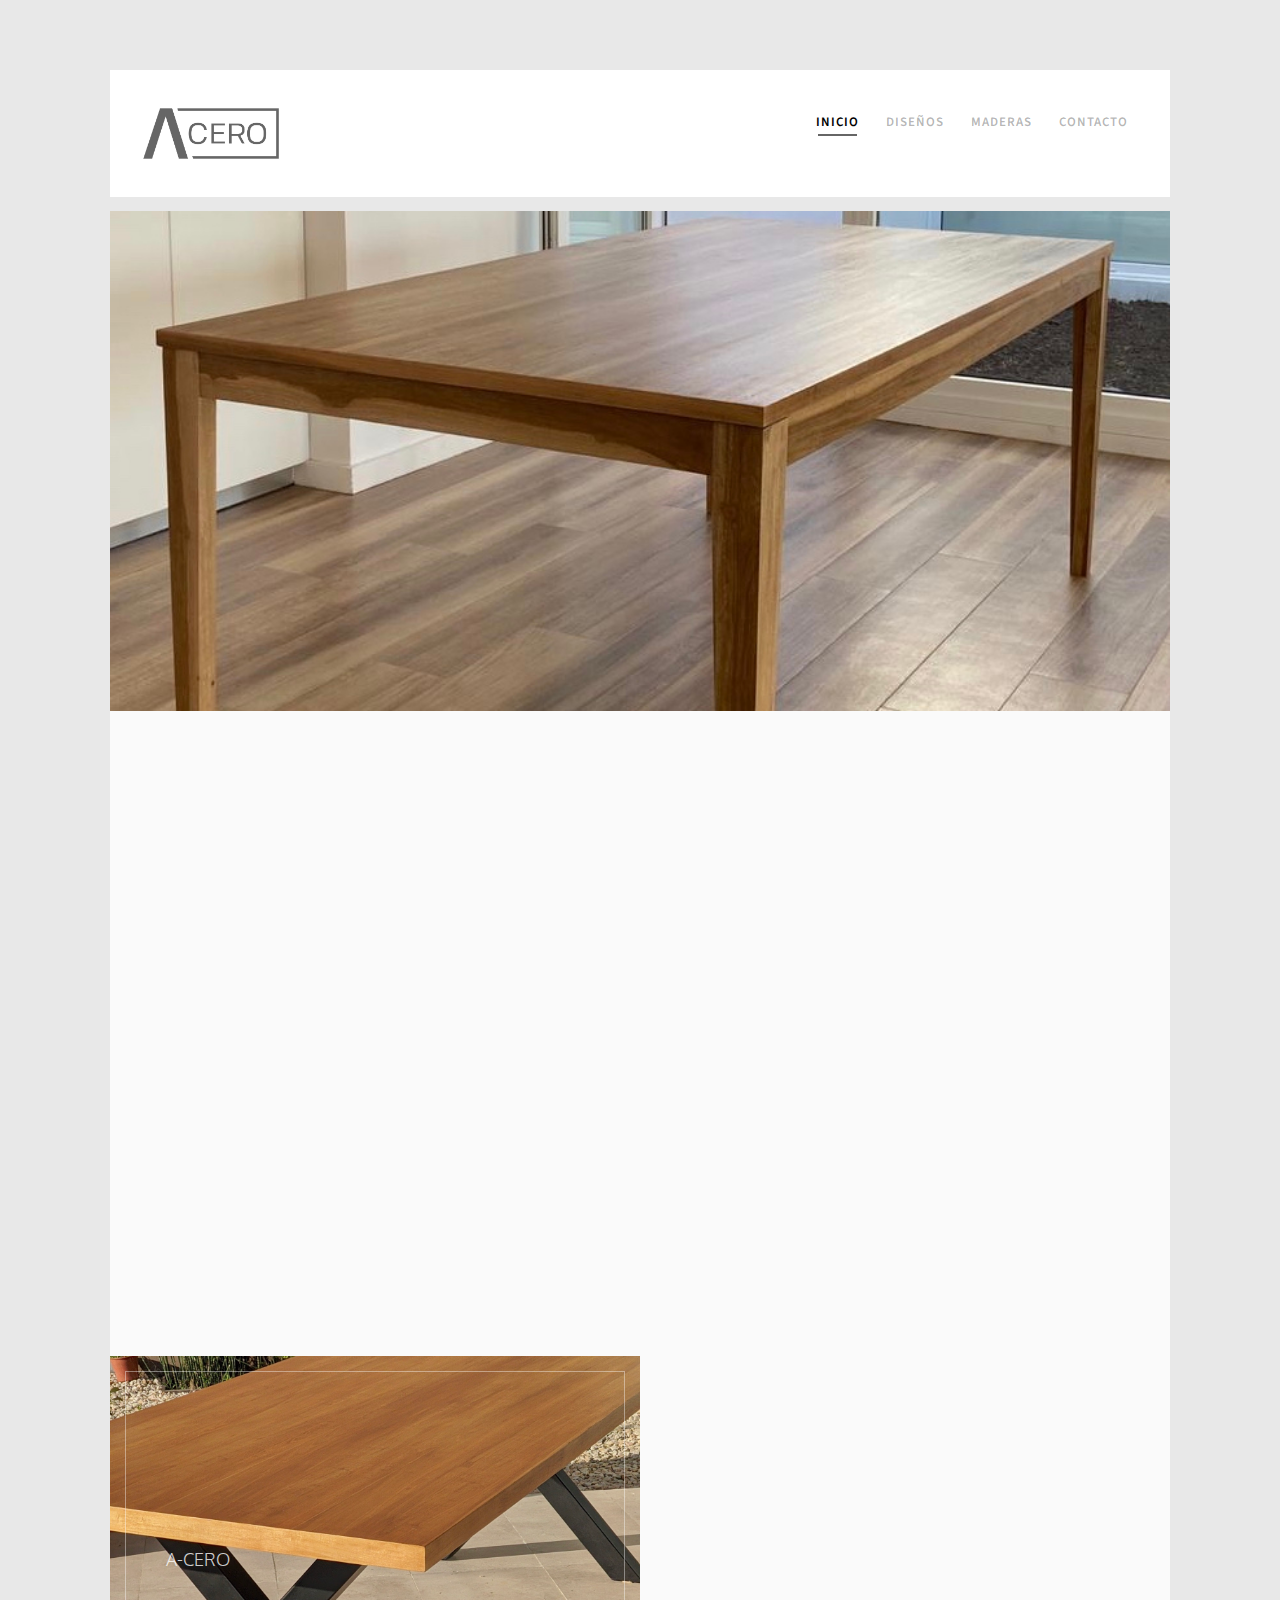
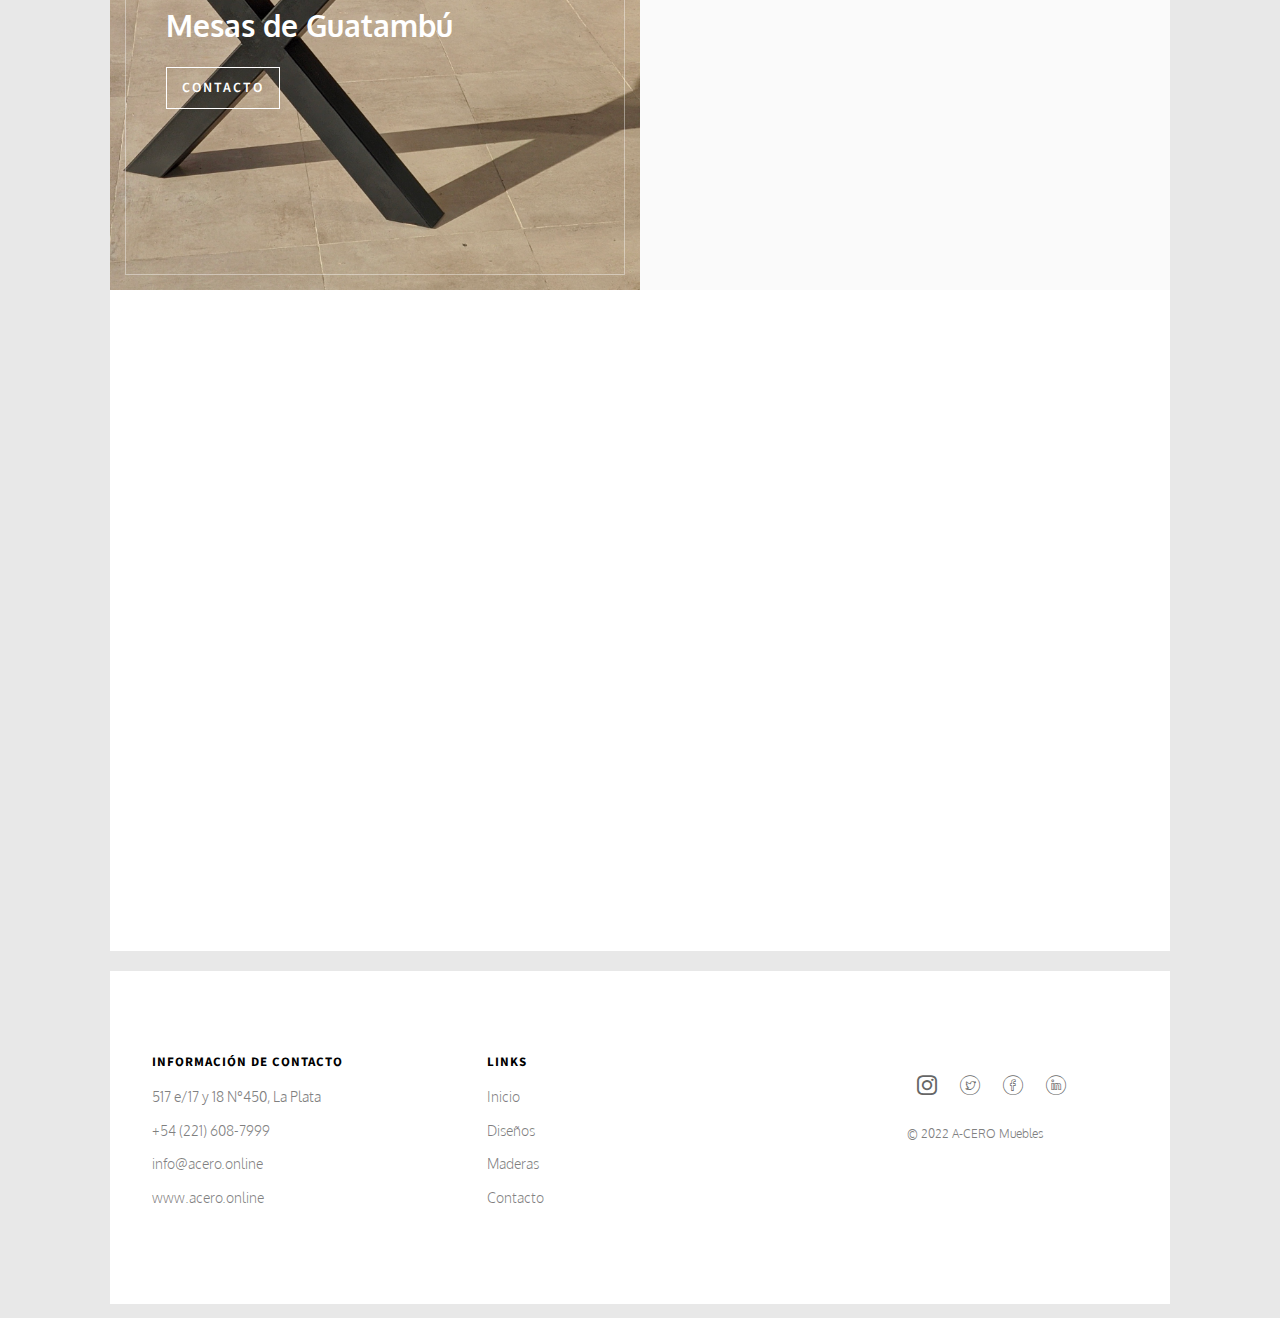
==== index.html @ 2c6165a2 "initial commit" ====
<!DOCTYPE HTML>
<html>
	<head>
	<meta charset="utf-8">
	<meta http-equiv="X-UA-Compatible" content="IE=edge">
	<title>A-CERO Muebles</title>
	<link rel="icon" href="images/favico.png">


	<link href="https://fonts.googleapis.com/css?family=Oxygen:300,400" rel="stylesheet">
	<link href="https://fonts.googleapis.com/css?family=Source+Sans+Pro:400,600,700" rel="stylesheet">
	
	<!-- Animate.css -->
	<link rel="stylesheet" href="css/animate.css">
	<!-- Icomoon Icon Fonts-->
	<link rel="stylesheet" href="css/icomoon.css">
	<!-- Bootstrap  -->
	<link rel="stylesheet" href="css/bootstrap.css">

	<!-- Magnific Popup -->
	<link rel="stylesheet" href="css/magnific-popup.css">

	<!-- Flexslider  -->
	<link rel="stylesheet" href="css/flexslider.css">

	<!-- Theme style  -->
	<link rel="stylesheet" href="css/style.css">

	<!-- Modernizr JS -->
	<script src="js/modernizr-2.6.2.min.js"></script>
	<!-- FOR IE9 below -->
	<!--[if lt IE 9]>
	<script src="js/respond.min.js"></script>
	<![endif]-->

	</head>
	<body>
		
	<div class="fh5co-loader"></div>
	
	<div id="page">
	<nav class="fh5co-nav" role="navigation">
		<div class="container-wrap">
			<div class="top-menu">
				<div class="row">
					<div class="col-xs-2">
						<div id="fh5co-logo"><img style="width: 100%;" src="./images/logo_gris.png" /></div>
					</div>
					<div class="col-xs-10 text-right menu-1">
						<ul>
							<li class="active"><a href="index.html">Inicio</a></li>
							<li><a href="about.html">Diseños</a></li>
							<li><a href="about.html">Maderas</a></li>
							<li><a href="contact.html">Contacto</a></li>
						</ul>
					</div>
				</div>
				
			</div>
		</div>
	</nav>
	<div class="container-wrap">
		<aside id="fh5co-hero">
			<div class="flexslider">
				<ul class="slides">
			   	<li style="background-image: url(images/mesa.jpeg);">
			   		<div class="overlay-gradient"></div>
			   		<div class="container-fluid">
			   			<div class="row">
				   			<div class="col-md-offset-3 col-md-6  col-md-pull-3 slider-text">
				   				<div class="slider-text-inner">
				   					<h1 style="margin-top: 200px;color: #fff; font-weight: bold;">Fabricamos muebles garantizando diseño y calidad.</h1>
										<p><a class="btn btn-primary btn-demo text-white-demo"  href="#"></i> Contacto</a> <a class="btn btn-primary btn-learn text-white">Ver más</a></p>
				   				</div>
				   			</div>
				   		</div>
			   		</div>
			   	</li>
			  	</ul>
		  	</div>
		</aside>

		<div id="fh5co-work" class="fh5co-light-grey">
			<div class="row animate-box">
				<div class="col-md-6 col-md-offset-3 text-center fh5co-heading">
					<h2>Nuestros trabajos</h2>
					<p>Disponemos de un amplio catalogo de diseños para equipar el hogar o espacio de trabajo.</p>
				</div>
			</div>
			<div class="row">
				<div class="col-md-4 text-center animate-box">
					<a href="work-single.html" class="work"  style="background-image: url(images/IMG_3539.jpeg);">
						<div class="desc">
							<h3>Racks</h3>
							<span>TV</span>
						</div>
					</a>
				</div>
				<div class="col-md-4 text-center animate-box">
					<a href="work-single.html" class="work" style="background-image: url(images/IMG_1117.jpeg);">
						<div class="desc">
							<h3>Escritorios</h3>
							<span>Para oficina</span>
						</div>
					</a>
				</div>
				<div class="col-md-4 text-center animate-box">
					<a href="work-single.html" class="work" style="background-image: url(images/IMG_2509.jpeg);">
						<div class="desc">
							<h3>Muebles</h3>
							<span>Tipo industrial</span>
						</div>
					</a>
				</div>
			</div>
		</div>

		<div id="fh5co-blog" class="blog-flex">
			<div class="featured-blog" style="background-image: url(images/IMG_3051.jpeg);">
				<div class="desc-t">
					<div class="desc-tc">
						<span class="featured-head">A-CERO</span>
						<h3><a href="#">Mesas de Guatambú</a></h3>
						<span><a href="#" class="read-button">Contacto</a></span>
					</div>
				</div>
			</div>
			<div class="blog-entry fh5co-light-grey">
				<div class="row animate-box">
					<div class="col-md-12">
						<h2>Tipos de madera</h2>
					</div>
				</div>
				<div class="row">
					<div class="col-md-12 animate-box">
						<a href="#" class="blog-post">
							<span class="img" style="background-image: url(images/melamina.jpeg);"></span>
							<div class="desc">
								<h3>Melamina</h3>
								<span class="cat">Contactanos para conocer los distintos colores y diseños que ofrecemos</span>
							</div>
						</a>
					</div>
					<div class="col-md-12 animate-box">
						<a href="#" class="blog-post">
							<span class="img" style="background-image: url(images/guatambu.jpeg);"></span>
							<div class="desc">
								<h3>Guatambú</h3>
								<span class="cat">Es una madera semidura, pesada, su color es blanco amarillo muy claro y parejo con vetas suaves.</span>
							</div>
						</a>
					</div>
					<div class="col-md-12 animate-box">
						<a href="#" class="blog-post">
							<span class="img" style="background-image: url(images/petiribi.jpeg);"></span>
							<div class="desc">
								<h3>Petiribí</h3>
								<span class="cat">El Peteribí o Loro Negro es una madera Semi Dura, de color verde grisáceo, oliváceo. De vetas parejas. </span>
							</div>
						</a>
					</div>
				</div>
			</div>
		</div>
		<div id="fh5co-contact">
			<div class="row animate-box fadeInUp animated-fast">
				<div class="col-md-6 col-md-offset-3 text-center fh5co-heading">
					<h2>Contactanos</h2>
					<p>Escribinos, estamos para responder cualquier inquietud.</p>
				</div>
			</div>
			<div class="row">
				<div class="col-md-3 col-md-push-1 animate-box fadeInUp animated-fast">
					<h3>Nuestra dirección</h3>
					<ul class="contact-info">
						<li><i class="icon-location4"></i>517 e/17 y 18 N°450, La Plata</li>
						<li><i class="icon-phone3"></i>+54 (221) 608-7999</li>
						<li><i class="icon-location3"></i><a href="#">info@acero.online</a></li>
						<li><i class="icon-globe2"></i><a href="#">www.acero.online</a></li>
					</ul>
				</div>
				<div class="col-md-7 col-md-push-1 animate-box fadeInUp animated-fast">
					<div class="row">
						<div class="col-md-6">
							<div class="form-group">
								<input type="text" class="form-control" placeholder="Nombre">
							</div>
						</div>
						<div class="col-md-6">
							<div class="form-group">
								<input type="text" class="form-control" placeholder="Correo electrónico">
							</div>
						</div>
						<div class="col-md-12">
							<div class="form-group">
								<textarea name="" class="form-control" id="" cols="30" rows="7" placeholder="Descripción"></textarea>
							</div>
						</div>
						<div class="col-md-12">
							<div class="form-group">
								<input type="submit" value="Enviar mensaje" class="btn btn-primary btn-modify">
							</div>
						</div>
					</div>
				</div>
			</div>
		</div>
	</div><!-- END container-wrap -->

	<div class="container-wrap">
		<footer id="fh5co-footer" role="contentinfo">
			<div class="row">
				<div class="col-md-3">
					<h4>Información de contacto</h4>
					<ul class="fh5co-footer-links">
						<li>517 e/17 y 18 N°450, La Plata</li>
						<li><a href="tel://1234567920">+54 (221) 608-7999</a></li>
						<li><a href="mailto:info@yoursite.com">info@acero.online</a></li>
						<li><a href="">www.acero.online</a></li>
					</ul>
				</div>
				<div class="col-md-3 col-md-push-1">
					<h4>Links</h4>
					<ul class="fh5co-footer-links">
						<li><a href="#">Inicio</a></li>
						<li><a href="#">Diseños</a></li>
						<li><a href="#">Maderas</a></li>
						<li><a href="#">Contacto</a></li>
					</ul>
				</div>
				<div class="col-md-offset-3 col-md-3 fh5co-widget">
					<p>
						<ul class="fh5co-social-icons">
							<li><a href="#"><i class="icon-instagram"></i></a></li>
							<li><a href="#"><i class="icon-twitter"></i></a></li>
							<li><a href="#"><i class="icon-facebook"></i></a></li>
							<li><a href="#"><i class="icon-linkedin"></i></a></li>
						</ul>
					</p>
					<p>
						<small class="block">&copy; 2022 A-CERO Muebles</small> 
					</p>

				</div>





			</div>

		</footer>
	</div><!-- END container-wrap -->
	</div>

	<div class="gototop js-top">
		<a href="#" class="js-gotop"><i class="icon-arrow-up2"></i></a>
	</div>
	
	<!-- jQuery -->
	<script src="js/jquery.min.js"></script>
	<!-- jQuery Easing -->
	<script src="js/jquery.easing.1.3.js"></script>
	<!-- Bootstrap -->
	<script src="js/bootstrap.min.js"></script>
	<!-- Waypoints -->
	<script src="js/jquery.waypoints.min.js"></script>
	<!-- Flexslider -->
	<script src="js/jquery.flexslider-min.js"></script>
	<!-- Magnific Popup -->
	<script src="js/jquery.magnific-popup.min.js"></script>
	<script src="js/magnific-popup-options.js"></script>
	<!-- Counters -->
	<script src="js/jquery.countTo.js"></script>
	<!-- Main -->
	<script src="js/main.js"></script>

	</body>
</html>
---- css/icomoon.css ----
@font-face {
  font-family: 'icomoon';
  src:  url('fonts/icomoon.eot?5j2n32');
  src:  url('fonts/icomoon.eot?5j2n32#iefix') format('embedded-opentype'),
    url('fonts/icomoon.ttf?5j2n32') format('truetype'),
    url('fonts/icomoon.woff?5j2n32') format('woff'),
    url('fonts/icomoon.svg?5j2n32#icomoon') format('svg');
  font-weight: normal;
  font-style: normal;
}

[class^="icon-"], [class*=" icon-"] {
  /* use !important to prevent issues with browser extensions that change fonts */
  font-family: 'icomoon' !important;
  speak: none;
  font-style: normal;
  font-weight: normal;
  font-variant: normal;
  text-transform: none;
  line-height: 1;

  /* Better Font Rendering =========== */
  -webkit-font-smoothing: antialiased;
  -moz-osx-font-smoothing: grayscale;
}

.icon-eye2:before {
  content: "\e064";
}
.icon-paper-clip:before {
  content: "\e065";
}
.icon-mail5:before {
  content: "\e066";
}
.icon-toggle:before {
  content: "\e067";
}
.icon-layout:before {
  content: "\e068";
}
.icon-link2:before {
  content: "\e069";
}
.icon-bell2:before {
  content: "\e06a";
}
.icon-lock3:before {
  content: "\e06b";
}
.icon-unlock:before {
  content: "\e06c";
}
.icon-ribbon2:before {
  content: "\e06d";
}
.icon-image2:before {
  content: "\e06e";
}
.icon-signal:before {
  content: "\e06f";
}
.icon-target3:before {
  content: "\e070";
}
.icon-clipboard3:before {
  content: "\e071";
}
.icon-clock3:before {
  content: "\e072";
}
.icon-watch:before {
  content: "\e073";
}
.icon-air-play:before {
  content: "\e074";
}
.icon-camera3:before {
  content: "\e075";
}
.icon-video2:before {
  content: "\e076";
}
.icon-disc:before {
  content: "\e077";
}
.icon-printer3:before {
  content: "\e078";
}
.icon-monitor:before {
  content: "\e079";
}
.icon-server:before {
  content: "\e07a";
}
.icon-cog2:before {
  content: "\e07b";
}
.icon-heart3:before {
  content: "\e07c";
}
.icon-paragraph:before {
  content: "\e07d";
}
.icon-align-justify:before {
  content: "\e07e";
}
.icon-align-left:before {
  content: "\e07f";
}
.icon-align-center:before {
  content: "\e080";
}
.icon-align-right:before {
  content: "\e081";
}
.icon-book2:before {
  content: "\e082";
}
.icon-layers2:before {
  content: "\e083";
}
.icon-stack2:before {
  content: "\e084";
}
.icon-stack-2:before {
  content: "\e085";
}
.icon-paper:before {
  content: "\e086";
}
.icon-paper-stack:before {
  content: "\e087";
}
.icon-search3:before {
  content: "\e088";
}
.icon-zoom-in2:before {
  content: "\e089";
}
.icon-zoom-out2:before {
  content: "\e08a";
}
.icon-reply2:before {
  content: "\e08b";
}
.icon-circle-plus:before {
  content: "\e08c";
}
.icon-circle-minus:before {
  content: "\e08d";
}
.icon-circle-check:before {
  content: "\e08e";
}
.icon-circle-cross:before {
  content: "\e08f";
}
.icon-square-plus:before {
  content: "\e090";
}
.icon-square-minus:before {
  content: "\e091";
}
.icon-square-check:before {
  content: "\e092";
}
.icon-square-cross:before {
  content: "\e093";
}
.icon-microphone:before {
  content: "\e094";
}
.icon-record:before {
  content: "\e095";
}
.icon-skip-back:before {
  content: "\e096";
}
.icon-rewind:before {
  content: "\e097";
}
.icon-play4:before {
  content: "\e098";
}
.icon-pause3:before {
  content: "\e099";
}
.icon-stop3:before {
  content: "\e09a";
}
.icon-fast-forward:before {
  content: "\e09b";
}
.icon-skip-forward:before {
  content: "\e09c";
}
.icon-shuffle2:before {
  content: "\e09d";
}
.icon-repeat:before {
  content: "\e09e";
}
.icon-folder2:before {
  content: "\e09f";
}
.icon-umbrella:before {
  content: "\e0a0";
}
.icon-moon:before {
  content: "\e0a1";
}
.icon-thermometer:before {
  content: "\e0a2";
}
.icon-drop:before {
  content: "\e0a3";
}
.icon-sun2:before {
  content: "\e0a4";
}
.icon-cloud3:before {
  content: "\e0a5";
}
.icon-cloud-upload2:before {
  content: "\e0a6";
}
.icon-cloud-download2:before {
  content: "\e0a7";
}
.icon-upload4:before {
  content: "\e0a8";
}
.icon-download4:before {
  content: "\e0a9";
}
.icon-location3:before {
  content: "\e0aa";
}
.icon-location-2:before {
  content: "\e0ab";
}
.icon-map3:before {
  content: "\e0ac";
}
.icon-battery:before {
  content: "\e0ad";
}
.icon-head:before {
  content: "\e0ae";
}
.icon-briefcase3:before {
  content: "\e0af";
}
.icon-speech-bubble:before {
  content: "\e0b0";
}
.icon-anchor2:before {
  content: "\e0b1";
}
.icon-globe2:before {
  content: "\e0b2";
}
.icon-box:before {
  content: "\e0b3";
}
.icon-reload:before {
  content: "\e0b4";
}
.icon-share3:before {
  content: "\e0b5";
}
.icon-marquee:before {
  content: "\e0b6";
}
.icon-marquee-plus:before {
  content: "\e0b7";
}
.icon-marquee-minus:before {
  content: "\e0b8";
}
.icon-tag:before {
  content: "\e0b9";
}
.icon-power2:before {
  content: "\e0ba";
}
.icon-command2:before {
  content: "\e0bb";
}
.icon-alt:before {
  content: "\e0bc";
}
.icon-esc:before {
  content: "\e0bd";
}
.icon-bar-graph:before {
  content: "\e0be";
}
.icon-bar-graph-2:before {
  content: "\e0bf";
}
.icon-pie-graph:before {
  content: "\e0c0";
}
.icon-star:before {
  content: "\e0c1";
}
.icon-arrow-left3:before {
  content: "\e0c2";
}
.icon-arrow-right3:before {
  content: "\e0c3";
}
.icon-arrow-up3:before {
  content: "\e0c4";
}
.icon-arrow-down3:before {
  content: "\e0c5";
}
.icon-volume:before {
  content: "\e0c6";
}
.icon-mute:before {
  content: "\e0c7";
}
.icon-content-right:before {
  content: "\e100";
}
.icon-content-left:before {
  content: "\e101";
}
.icon-grid2:before {
  content: "\e102";
}
.icon-grid-2:before {
  content: "\e103";
}
.icon-columns:before {
  content: "\e104";
}
.icon-loader:before {
  content: "\e105";
}
.icon-bag:before {
  content: "\e106";
}
.icon-ban:before {
  content: "\e107";
}
.icon-flag3:before {
  content: "\e108";
}
.icon-trash:before {
  content: "\e109";
}
.icon-expand2:before {
  content: "\e110";
}
.icon-contract:before {
  content: "\e111";
}
.icon-maximize:before {
  content: "\e112";
}
.icon-minimize:before {
  content: "\e113";
}
.icon-plus2:before {
  content: "\e114";
}
.icon-minus2:before {
  content: "\e115";
}
.icon-check:before {
  content: "\e116";
}
.icon-cross2:before {
  content: "\e117";
}
.icon-move:before {
  content: "\e118";
}
.icon-delete:before {
  content: "\e119";
}
.icon-menu5:before {
  content: "\e120";
}
.icon-archive:before {
  content: "\e121";
}
.icon-inbox:before {
  content: "\e122";
}
.icon-outbox:before {
  content: "\e123";
}
.icon-file:before {
  content: "\e124";
}
.icon-file-add:before {
  content: "\e125";
}
.icon-file-subtract:before {
  content: "\e126";
}
.icon-help:before {
  content: "\e127";
}
.icon-open:before {
  content: "\e128";
}
.icon-ellipsis:before {
  content: "\e129";
}
.icon-heart4:before {
  content: "\e900";
}
.icon-cloud4:before {
  content: "\e901";
}
.icon-star2:before {
  content: "\e902";
}
.icon-tv2:before {
  content: "\e903";
}
.icon-sound:before {
  content: "\e904";
}
.icon-video3:before {
  content: "\e905";
}
.icon-trash2:before {
  content: "\e906";
}
.icon-user2:before {
  content: "\e907";
}
.icon-key3:before {
  content: "\e908";
}
.icon-search4:before {
  content: "\e909";
}
.icon-settings:before {
  content: "\e90a";
}
.icon-camera4:before {
  content: "\e90b";
}
.icon-tag2:before {
  content: "\e90c";
}
.icon-lock4:before {
  content: "\e90d";
}
.icon-bulb:before {
  content: "\e90e";
}
.icon-pen2:before {
  content: "\e90f";
}
.icon-diamond:before {
  content: "\e910";
}
.icon-display2:before {
  content: "\e911";
}
.icon-location4:before {
  content: "\e912";
}
.icon-eye3:before {
  content: "\e913";
}
.icon-bubble3:before {
  content: "\e914";
}
.icon-stack3:before {
  content: "\e915";
}
.icon-cup:before {
  content: "\e916";
}
.icon-phone3:before {
  content: "\e917";
}
.icon-news:before {
  content: "\e918";
}
.icon-mail6:before {
  content: "\e919";
}
.icon-like:before {
  content: "\e91a";
}
.icon-photo:before {
  content: "\e91b";
}
.icon-note:before {
  content: "\e91c";
}
.icon-clock4:before {
  content: "\e91d";
}
.icon-paperplane:before {
  content: "\e91e";
}
.icon-params:before {
  content: "\e91f";
}
.icon-banknote:before {
  content: "\e920";
}
.icon-data:before {
  content: "\e921";
}
.icon-music2:before {
  content: "\e922";
}
.icon-megaphone2:before {
  content: "\e923";
}
.icon-study:before {
  content: "\e924";
}
.icon-lab2:before {
  content: "\e925";
}
.icon-food:before {
  content: "\e926";
}
.icon-t-shirt:before {
  content: "\e927";
}
.icon-fire2:before {
  content: "\e928";
}
.icon-clip:before {
  content: "\e929";
}
.icon-shop:before {
  content: "\e92a";
}
.icon-calendar3:before {
  content: "\e92b";
}
.icon-wallet2:before {
  content: "\e92c";
}
.icon-vynil:before {
  content: "\e92d";
}
.icon-truck2:before {
  content: "\e92e";
}
.icon-world:before {
  content: "\e92f";
}
.icon-mobile:before {
  content: "\e000";
}
.icon-laptop:before {
  content: "\e001";
}
.icon-desktop:before {
  content: "\e002";
}
.icon-tablet:before {
  content: "\e003";
}
.icon-phone:before {
  content: "\e004";
}
.icon-document:before {
  content: "\e005";
}
.icon-documents:before {
  content: "\e006";
}
.icon-search:before {
  content: "\e007";
}
.icon-clipboard:before {
  content: "\e008";
}
.icon-newspaper:before {
  content: "\e009";
}
.icon-notebook:before {
  content: "\e00a";
}
.icon-book-open:before {
  content: "\e00b";
}
.icon-browser:before {
  content: "\e00c";
}
.icon-calendar:before {
  content: "\e00d";
}
.icon-presentation:before {
  content: "\e00e";
}
.icon-picture:before {
  content: "\e00f";
}
.icon-pictures:before {
  content: "\e010";
}
.icon-video:before {
  content: "\e011";
}
.icon-camera:before {
  content: "\e012";
}
.icon-printer:before {
  content: "\e013";
}
.icon-toolbox:before {
  content: "\e014";
}
.icon-briefcase:before {
  content: "\e015";
}
.icon-wallet:before {
  content: "\e016";
}
.icon-gift:before {
  content: "\e017";
}
.icon-bargraph:before {
  content: "\e018";
}
.icon-grid:before {
  content: "\e019";
}
.icon-expand:before {
  content: "\e01a";
}
.icon-focus:before {
  content: "\e01b";
}
.icon-edit:before {
  content: "\e01c";
}
.icon-adjustments:before {
  content: "\e01d";
}
.icon-ribbon:before {
  content: "\e01e";
}
.icon-hourglass:before {
  content: "\e01f";
}
.icon-lock:before {
  content: "\e020";
}
.icon-megaphone:before {
  content: "\e021";
}
.icon-shield:before {
  content: "\e022";
}
.icon-trophy:before {
  content: "\e023";
}
.icon-flag:before {
  content: "\e024";
}
.icon-map:before {
  content: "\e025";
}
.icon-puzzle:before {
  content: "\e026";
}
.icon-basket:before {
  content: "\e027";
}
.icon-envelope:before {
  content: "\e028";
}
.icon-streetsign:before {
  content: "\e029";
}
.icon-telescope:before {
  content: "\e02a";
}
.icon-gears:before {
  content: "\e02b";
}
.icon-key:before {
  content: "\e02c";
}
.icon-paperclip:before {
  content: "\e02d";
}
.icon-attachment:before {
  content: "\e02e";
}
.icon-pricetags:before {
  content: "\e02f";
}
.icon-lightbulb:before {
  content: "\e030";
}
.icon-layers:before {
  content: "\e031";
}
.icon-pencil:before {
  content: "\e032";
}
.icon-tools:before {
  content: "\e033";
}
.icon-tools-2:before {
  content: "\e034";
}
.icon-scissors:before {
  content: "\e035";
}
.icon-paintbrush:before {
  content: "\e036";
}
.icon-magnifying-glass:before {
  content: "\e037";
}
.icon-circle-compass:before {
  content: "\e038";
}
.icon-linegraph:before {
  content: "\e039";
}
.icon-mic:before {
  content: "\e03a";
}
.icon-strategy:before {
  content: "\e03b";
}
.icon-beaker:before {
  content: "\e03c";
}
.icon-caution:before {
  content: "\e03d";
}
.icon-recycle:before {
  content: "\e03e";
}
.icon-anchor:before {
  content: "\e03f";
}
.icon-profile-male:before {
  content: "\e040";
}
.icon-profile-female:before {
  content: "\e041";
}
.icon-bike:before {
  content: "\e042";
}
.icon-wine:before {
  content: "\e043";
}
.icon-hotairballoon:before {
  content: "\e044";
}
.icon-globe:before {
  content: "\e045";
}
.icon-genius:before {
  content: "\e046";
}
.icon-map-pin:before {
  content: "\e047";
}
.icon-dial:before {
  content: "\e048";
}
.icon-chat:before {
  content: "\e049";
}
.icon-heart:before {
  content: "\e04a";
}
.icon-cloud:before {
  content: "\e04b";
}
.icon-upload:before {
  content: "\e04c";
}
.icon-download:before {
  content: "\e04d";
}
.icon-target:before {
  content: "\e04e";
}
.icon-hazardous:before {
  content: "\e04f";
}
.icon-piechart:before {
  content: "\e050";
}
.icon-speedometer:before {
  content: "\e051";
}
.icon-global:before {
  content: "\e052";
}
.icon-compass:before {
  content: "\e053";
}
.icon-lifesaver:before {
  content: "\e054";
}
.icon-clock:before {
  content: "\e055";
}
.icon-aperture:before {
  content: "\e056";
}
.icon-quote:before {
  content: "\e057";
}
.icon-scope:before {
  content: "\e058";
}
.icon-alarmclock:before {
  content: "\e059";
}
.icon-refresh:before {
  content: "\e05a";
}
.icon-happy:before {
  content: "\e05b";
}
.icon-sad:before {
  content: "\e05c";
}
.icon-facebook:before {
  content: "\e05d";
}
.icon-twitter:before {
  content: "\e05e";
}
.icon-googleplus:before {
  content: "\e05f";
}
.icon-rss:before {
  content: "\e060";
}
.icon-tumblr:before {
  content: "\e061";
}
.icon-linkedin:before {
  content: "\e062";
}
.icon-dribbble:before {
  content: "\e063";
}
.icon-home:before {
  content: "\e930";
}
.icon-home2:before {
  content: "\e931";
}
.icon-home3:before {
  content: "\e932";
}
.icon-office:before {
  content: "\e933";
}
.icon-newspaper2:before {
  content: "\e934";
}
.icon-pencil2:before {
  content: "\e935";
}
.icon-pencil22:before {
  content: "\e936";
}
.icon-quill:before {
  content: "\e937";
}
.icon-pen:before {
  content: "\e938";
}
.icon-blog:before {
  content: "\e939";
}
.icon-eyedropper:before {
  content: "\e93a";
}
.icon-droplet:before {
  content: "\e93b";
}
.icon-paint-format:before {
  content: "\e93c";
}
.icon-image:before {
  content: "\e93d";
}
.icon-images:before {
  content: "\e93e";
}
.icon-camera2:before {
  content: "\e93f";
}
.icon-headphones:before {
  content: "\e940";
}
.icon-music:before {
  content: "\e941";
}
.icon-play:before {
  content: "\e942";
}
.icon-film:before {
  content: "\e943";
}
.icon-video-camera:before {
  content: "\e944";
}
.icon-dice:before {
  content: "\e945";
}
.icon-pacman:before {
  content: "\e946";
}
.icon-spades:before {
  content: "\e947";
}
.icon-clubs:before {
  content: "\e948";
}
.icon-diamonds:before {
  content: "\e949";
}
.icon-bullhorn:before {
  content: "\e94a";
}
.icon-connection:before {
  content: "\e94b";
}
.icon-podcast:before {
  content: "\e94c";
}
.icon-feed:before {
  content: "\e94d";
}
.icon-mic2:before {
  content: "\e94e";
}
.icon-book:before {
  content: "\e94f";
}
.icon-books:before {
  content: "\e950";
}
.icon-library:before {
  content: "\e951";
}
.icon-file-text:before {
  content: "\e952";
}
.icon-profile:before {
  content: "\e953";
}
.icon-file-empty:before {
  content: "\e954";
}
.icon-files-empty:before {
  content: "\e955";
}
.icon-file-text2:before {
  content: "\e956";
}
.icon-file-picture:before {
  content: "\e957";
}
.icon-file-music:before {
  content: "\e958";
}
.icon-file-play:before {
  content: "\e959";
}
.icon-file-video:before {
  content: "\e95a";
}
.icon-file-zip:before {
  content: "\e95b";
}
.icon-copy:before {
  content: "\e95c";
}
.icon-paste:before {
  content: "\e95d";
}
.icon-stack:before {
  content: "\e95e";
}
.icon-folder:before {
  content: "\e95f";
}
.icon-folder-open:before {
  content: "\e960";
}
.icon-folder-plus:before {
  content: "\e961";
}
.icon-folder-minus:before {
  content: "\e962";
}
.icon-folder-download:before {
  content: "\e963";
}
.icon-folder-upload:before {
  content: "\e964";
}
.icon-price-tag:before {
  content: "\e965";
}
.icon-price-tags:before {
  content: "\e966";
}
.icon-barcode:before {
  content: "\e967";
}
.icon-qrcode:before {
  content: "\e968";
}
.icon-ticket:before {
  content: "\e969";
}
.icon-cart:before {
  content: "\e96a";
}
.icon-coin-dollar:before {
  content: "\e96b";
}
.icon-coin-euro:before {
  content: "\e96c";
}
.icon-coin-pound:before {
  content: "\e96d";
}
.icon-coin-yen:before {
  content: "\e96e";
}
.icon-credit-card:before {
  content: "\e96f";
}
.icon-calculator:before {
  content: "\e970";
}
.icon-lifebuoy:before {
  content: "\e971";
}
.icon-phone2:before {
  content: "\e972";
}
.icon-phone-hang-up:before {
  content: "\e973";
}
.icon-address-book:before {
  content: "\e974";
}
.icon-envelop:before {
  content: "\e975";
}
.icon-pushpin:before {
  content: "\e976";
}
.icon-location:before {
  content: "\e977";
}
.icon-location2:before {
  content: "\e978";
}
.icon-compass2:before {
  content: "\e979";
}
.icon-compass22:before {
  content: "\e97a";
}
.icon-map2:before {
  content: "\e97b";
}
.icon-map22:before {
  content: "\e97c";
}
.icon-history:before {
  content: "\e97d";
}
.icon-clock2:before {
  content: "\e97e";
}
.icon-clock22:before {
  content: "\e97f";
}
.icon-alarm:before {
  content: "\e980";
}
.icon-bell:before {
  content: "\e981";
}
.icon-stopwatch:before {
  content: "\e982";
}
.icon-calendar2:before {
  content: "\e983";
}
.icon-printer2:before {
  content: "\e984";
}
.icon-keyboard:before {
  content: "\e985";
}
.icon-display:before {
  content: "\e986";
}
.icon-laptop2:before {
  content: "\e987";
}
.icon-mobile2:before {
  content: "\e988";
}
.icon-mobile22:before {
  content: "\e989";
}
.icon-tablet2:before {
  content: "\e98a";
}
.icon-tv:before {
  content: "\e98b";
}
.icon-drawer:before {
  content: "\e98c";
}
.icon-drawer2:before {
  content: "\e98d";
}
.icon-box-add:before {
  content: "\e98e";
}
.icon-box-remove:before {
  content: "\e98f";
}
.icon-download3:before {
  content: "\e990";
}
.icon-upload2:before {
  content: "\e991";
}
.icon-floppy-disk:before {
  content: "\e992";
}
.icon-drive:before {
  content: "\e993";
}
.icon-database:before {
  content: "\e994";
}
.icon-undo:before {
  content: "\e995";
}
.icon-redo:before {
  content: "\e996";
}
.icon-undo2:before {
  content: "\e997";
}
.icon-redo2:before {
  content: "\e998";
}
.icon-forward:before {
  content: "\e999";
}
.icon-reply:before {
  content: "\e99a";
}
.icon-bubble:before {
  content: "\e99b";
}
.icon-bubbles:before {
  content: "\e99c";
}
.icon-bubbles2:before {
  content: "\e99d";
}
.icon-bubble2:before {
  content: "\e99e";
}
.icon-bubbles3:before {
  content: "\e99f";
}
.icon-bubbles4:before {
  content: "\e9a0";
}
.icon-user:before {
  content: "\e9a1";
}
.icon-users:before {
  content: "\e9a2";
}
.icon-user-plus:before {
  content: "\e9a3";
}
.icon-user-minus:before {
  content: "\e9a4";
}
.icon-user-check:before {
  content: "\e9a5";
}
.icon-user-tie:before {
  content: "\e9a6";
}
.icon-quotes-left:before {
  content: "\e9a7";
}
.icon-quotes-right:before {
  content: "\e9a8";
}
.icon-hour-glass:before {
  content: "\e9a9";
}
.icon-spinner:before {
  content: "\e9aa";
}
.icon-spinner2:before {
  content: "\e9ab";
}
.icon-spinner3:before {
  content: "\e9ac";
}
.icon-spinner4:before {
  content: "\e9ad";
}
.icon-spinner5:before {
  content: "\e9ae";
}
.icon-spinner6:before {
  content: "\e9af";
}
.icon-spinner7:before {
  content: "\e9b0";
}
.icon-spinner8:before {
  content: "\e9b1";
}
.icon-spinner9:before {
  content: "\e9b2";
}
.icon-spinner10:before {
  content: "\e9b3";
}
.icon-spinner11:before {
  content: "\e9b4";
}
.icon-binoculars:before {
  content: "\e9b5";
}
.icon-search2:before {
  content: "\e9b6";
}
.icon-zoom-in:before {
  content: "\e9b7";
}
.icon-zoom-out:before {
  content: "\e9b8";
}
.icon-enlarge:before {
  content: "\e9b9";
}
.icon-shrink:before {
  content: "\e9ba";
}
.icon-enlarge2:before {
  content: "\e9bb";
}
.icon-shrink2:before {
  content: "\e9bc";
}
.icon-key2:before {
  content: "\e9bd";
}
.icon-key22:before {
  content: "\e9be";
}
.icon-lock2:before {
  content: "\e9bf";
}
.icon-unlocked:before {
  content: "\e9c0";
}
.icon-wrench:before {
  content: "\e9c1";
}
.icon-equalizer:before {
  content: "\e9c2";
}
.icon-equalizer2:before {
  content: "\e9c3";
}
.icon-cog:before {
  content: "\e9c4";
}
.icon-cogs:before {
  content: "\e9c5";
}
.icon-hammer:before {
  content: "\e9c6";
}
.icon-magic-wand:before {
  content: "\e9c7";
}
.icon-aid-kit:before {
  content: "\e9c8";
}
.icon-bug:before {
  content: "\e9c9";
}
.icon-pie-chart:before {
  content: "\e9ca";
}
.icon-stats-dots:before {
  content: "\e9cb";
}
.icon-stats-bars:before {
  content: "\e9cc";
}
.icon-stats-bars2:before {
  content: "\e9cd";
}
.icon-trophy2:before {
  content: "\e9ce";
}
.icon-gift2:before {
  content: "\e9cf";
}
.icon-glass:before {
  content: "\e9d0";
}
.icon-glass2:before {
  content: "\e9d1";
}
.icon-mug:before {
  content: "\e9d2";
}
.icon-spoon-knife:before {
  content: "\e9d3";
}
.icon-leaf:before {
  content: "\e9d4";
}
.icon-rocket:before {
  content: "\e9d5";
}
.icon-meter:before {
  content: "\e9d6";
}
.icon-meter2:before {
  content: "\e9d7";
}
.icon-hammer2:before {
  content: "\e9d8";
}
.icon-fire:before {
  content: "\e9d9";
}
.icon-lab:before {
  content: "\e9da";
}
.icon-magnet:before {
  content: "\e9db";
}
.icon-bin:before {
  content: "\e9dc";
}
.icon-bin2:before {
  content: "\e9dd";
}
.icon-briefcase2:before {
  content: "\e9de";
}
.icon-airplane:before {
  content: "\e9df";
}
.icon-truck:before {
  content: "\e9e0";
}
.icon-road:before {
  content: "\e9e1";
}
.icon-accessibility:before {
  content: "\e9e2";
}
.icon-target2:before {
  content: "\e9e3";
}
.icon-shield2:before {
  content: "\e9e4";
}
.icon-power:before {
  content: "\e9e5";
}
.icon-switch:before {
  content: "\e9e6";
}
.icon-power-cord:before {
  content: "\e9e7";
}
.icon-clipboard2:before {
  content: "\e9e8";
}
.icon-list-numbered:before {
  content: "\e9e9";
}
.icon-list:before {
  content: "\e9ea";
}
.icon-list2:before {
  content: "\e9eb";
}
.icon-tree:before {
  content: "\e9ec";
}
.icon-menu:before {
  content: "\e9ed";
}
.icon-menu2:before {
  content: "\e9ee";
}
.icon-menu3:before {
  content: "\e9ef";
}
.icon-menu4:before {
  content: "\e9f0";
}
.icon-cloud2:before {
  content: "\e9f1";
}
.icon-cloud-download:before {
  content: "\e9f2";
}
.icon-cloud-upload:before {
  content: "\e9f3";
}
.icon-cloud-check:before {
  content: "\e9f4";
}
.icon-download2:before {
  content: "\e9f5";
}
.icon-upload22:before {
  content: "\e9f6";
}
.icon-download32:before {
  content: "\e9f7";
}
.icon-upload3:before {
  content: "\e9f8";
}
.icon-sphere:before {
  content: "\e9f9";
}
.icon-earth:before {
  content: "\e9fa";
}
.icon-link:before {
  content: "\e9fb";
}
.icon-flag2:before {
  content: "\e9fc";
}
.icon-attachment2:before {
  content: "\e9fd";
}
.icon-eye:before {
  content: "\e9fe";
}
.icon-eye-plus:before {
  content: "\e9ff";
}
.icon-eye-minus:before {
  content: "\ea00";
}
.icon-eye-blocked:before {
  content: "\ea01";
}
.icon-bookmark:before {
  content: "\ea02";
}
.icon-bookmarks:before {
  content: "\ea03";
}
.icon-sun:before {
  content: "\ea04";
}
.icon-contrast:before {
  content: "\ea05";
}
.icon-brightness-contrast:before {
  content: "\ea06";
}
.icon-star-empty:before {
  content: "\ea07";
}
.icon-star-half:before {
  content: "\ea08";
}
.icon-star-full:before {
  content: "\ea09";
}
.icon-heart2:before {
  content: "\ea0a";
}
.icon-heart-broken:before {
  content: "\ea0b";
}
.icon-man:before {
  content: "\ea0c";
}
.icon-woman:before {
  content: "\ea0d";
}
.icon-man-woman:before {
  content: "\ea0e";
}
.icon-happy3:before {
  content: "\ea0f";
}
.icon-happy2:before {
  content: "\ea10";
}
.icon-smile:before {
  content: "\ea11";
}
.icon-smile2:before {
  content: "\ea12";
}
.icon-tongue:before {
  content: "\ea13";
}
.icon-tongue2:before {
  content: "\ea14";
}
.icon-sad2:before {
  content: "\ea15";
}
.icon-sad22:before {
  content: "\ea16";
}
.icon-wink:before {
  content: "\ea17";
}
.icon-wink2:before {
  content: "\ea18";
}
.icon-grin:before {
  content: "\ea19";
}
.icon-grin2:before {
  content: "\ea1a";
}
.icon-cool:before {
  content: "\ea1b";
}
.icon-cool2:before {
  content: "\ea1c";
}
.icon-angry:before {
  content: "\ea1d";
}
.icon-angry2:before {
  content: "\ea1e";
}
.icon-evil:before {
  content: "\ea1f";
}
.icon-evil2:before {
  content: "\ea20";
}
.icon-shocked:before {
  content: "\ea21";
}
.icon-shocked2:before {
  content: "\ea22";
}
.icon-baffled:before {
  content: "\ea23";
}
.icon-baffled2:before {
  content: "\ea24";
}
.icon-confused:before {
  content: "\ea25";
}
.icon-confused2:before {
  content: "\ea26";
}
.icon-neutral:before {
  content: "\ea27";
}
.icon-neutral2:before {
  content: "\ea28";
}
.icon-hipster:before {
  content: "\ea29";
}
.icon-hipster2:before {
  content: "\ea2a";
}
.icon-wondering:before {
  content: "\ea2b";
}
.icon-wondering2:before {
  content: "\ea2c";
}
.icon-sleepy:before {
  content: "\ea2d";
}
.icon-sleepy2:before {
  content: "\ea2e";
}
.icon-frustrated:before {
  content: "\ea2f";
}
.icon-frustrated2:before {
  content: "\ea30";
}
.icon-crying:before {
  content: "\ea31";
}
.icon-crying2:before {
  content: "\ea32";
}
.icon-point-up:before {
  content: "\ea33";
}
.icon-point-right:before {
  content: "\ea34";
}
.icon-point-down:before {
  content: "\ea35";
}
.icon-point-left:before {
  content: "\ea36";
}
.icon-warning:before {
  content: "\ea37";
}
.icon-notification:before {
  content: "\ea38";
}
.icon-question:before {
  content: "\ea39";
}
.icon-plus:before {
  content: "\ea3a";
}
.icon-minus:before {
  content: "\ea3b";
}
.icon-info:before {
  content: "\ea3c";
}
.icon-cancel-circle:before {
  content: "\ea3d";
}
.icon-blocked:before {
  content: "\ea3e";
}
.icon-cross:before {
  content: "\ea3f";
}
.icon-checkmark:before {
  content: "\ea40";
}
.icon-checkmark2:before {
  content: "\ea41";
}
.icon-spell-check:before {
  content: "\ea42";
}
.icon-enter:before {
  content: "\ea43";
}
.icon-exit:before {
  content: "\ea44";
}
.icon-play2:before {
  content: "\ea45";
}
.icon-pause:before {
  content: "\ea46";
}
.icon-stop:before {
  content: "\ea47";
}
.icon-previous:before {
  content: "\ea48";
}
.icon-next:before {
  content: "\ea49";
}
.icon-backward:before {
  content: "\ea4a";
}
.icon-forward2:before {
  content: "\ea4b";
}
.icon-play3:before {
  content: "\ea4c";
}
.icon-pause2:before {
  content: "\ea4d";
}
.icon-stop2:before {
  content: "\ea4e";
}
.icon-backward2:before {
  content: "\ea4f";
}
.icon-forward3:before {
  content: "\ea50";
}
.icon-first:before {
  content: "\ea51";
}
.icon-last:before {
  content: "\ea52";
}
.icon-previous2:before {
  content: "\ea53";
}
.icon-next2:before {
  content: "\ea54";
}
.icon-eject:before {
  content: "\ea55";
}
.icon-volume-high:before {
  content: "\ea56";
}
.icon-volume-medium:before {
  content: "\ea57";
}
.icon-volume-low:before {
  content: "\ea58";
}
.icon-volume-mute:before {
  content: "\ea59";
}
.icon-volume-mute2:before {
  content: "\ea5a";
}
.icon-volume-increase:before {
  content: "\ea5b";
}
.icon-volume-decrease:before {
  content: "\ea5c";
}
.icon-loop:before {
  content: "\ea5d";
}
.icon-loop2:before {
  content: "\ea5e";
}
.icon-infinite:before {
  content: "\ea5f";
}
.icon-shuffle:before {
  content: "\ea60";
}
.icon-arrow-up-left:before {
  content: "\ea61";
}
.icon-arrow-up:before {
  content: "\ea62";
}
.icon-arrow-up-right:before {
  content: "\ea63";
}
.icon-arrow-right:before {
  content: "\ea64";
}
.icon-arrow-down-right:before {
  content: "\ea65";
}
.icon-arrow-down:before {
  content: "\ea66";
}
.icon-arrow-down-left:before {
  content: "\ea67";
}
.icon-arrow-left:before {
  content: "\ea68";
}
.icon-arrow-up-left2:before {
  content: "\ea69";
}
.icon-arrow-up2:before {
  content: "\ea6a";
}
.icon-arrow-up-right2:before {
  content: "\ea6b";
}
.icon-arrow-right2:before {
  content: "\ea6c";
}
.icon-arrow-down-right2:before {
  content: "\ea6d";
}
.icon-arrow-down2:before {
  content: "\ea6e";
}
.icon-arrow-down-left2:before {
  content: "\ea6f";
}
.icon-arrow-left2:before {
  content: "\ea70";
}
.icon-circle-up:before {
  content: "\ea71";
}
.icon-circle-right:before {
  content: "\ea72";
}
.icon-circle-down:before {
  content: "\ea73";
}
.icon-circle-left:before {
  content: "\ea74";
}
.icon-tab:before {
  content: "\ea75";
}
.icon-move-up:before {
  content: "\ea76";
}
.icon-move-down:before {
  content: "\ea77";
}
.icon-sort-alpha-asc:before {
  content: "\ea78";
}
.icon-sort-alpha-desc:before {
  content: "\ea79";
}
.icon-sort-numeric-asc:before {
  content: "\ea7a";
}
.icon-sort-numberic-desc:before {
  content: "\ea7b";
}
.icon-sort-amount-asc:before {
  content: "\ea7c";
}
.icon-sort-amount-desc:before {
  content: "\ea7d";
}
.icon-command:before {
  content: "\ea7e";
}
.icon-shift:before {
  content: "\ea7f";
}
.icon-ctrl:before {
  content: "\ea80";
}
.icon-opt:before {
  content: "\ea81";
}
.icon-checkbox-checked:before {
  content: "\ea82";
}
.icon-checkbox-unchecked:before {
  content: "\ea83";
}
.icon-radio-checked:before {
  content: "\ea84";
}
.icon-radio-checked2:before {
  content: "\ea85";
}
.icon-radio-unchecked:before {
  content: "\ea86";
}
.icon-crop:before {
  content: "\ea87";
}
.icon-make-group:before {
  content: "\ea88";
}
.icon-ungroup:before {
  content: "\ea89";
}
.icon-scissors2:before {
  content: "\ea8a";
}
.icon-filter:before {
  content: "\ea8b";
}
.icon-font:before {
  content: "\ea8c";
}
.icon-ligature:before {
  content: "\ea8d";
}
.icon-ligature2:before {
  content: "\ea8e";
}
.icon-text-height:before {
  content: "\ea8f";
}
.icon-text-width:before {
  content: "\ea90";
}
.icon-font-size:before {
  content: "\ea91";
}
.icon-bold:before {
  content: "\ea92";
}
.icon-underline:before {
  content: "\ea93";
}
.icon-italic:before {
  content: "\ea94";
}
.icon-strikethrough:before {
  content: "\ea95";
}
.icon-omega:before {
  content: "\ea96";
}
.icon-sigma:before {
  content: "\ea97";
}
.icon-page-break:before {
  content: "\ea98";
}
.icon-superscript:before {
  content: "\ea99";
}
.icon-subscript:before {
  content: "\ea9a";
}
.icon-superscript2:before {
  content: "\ea9b";
}
.icon-subscript2:before {
  content: "\ea9c";
}
.icon-text-color:before {
  content: "\ea9d";
}
.icon-pagebreak:before {
  content: "\ea9e";
}
.icon-clear-formatting:before {
  content: "\ea9f";
}
.icon-table:before {
  content: "\eaa0";
}
.icon-table2:before {
  content: "\eaa1";
}
.icon-insert-template:before {
  content: "\eaa2";
}
.icon-pilcrow:before {
  content: "\eaa3";
}
.icon-ltr:before {
  content: "\eaa4";
}
.icon-rtl:before {
  content: "\eaa5";
}
.icon-section:before {
  content: "\eaa6";
}
.icon-paragraph-left:before {
  content: "\eaa7";
}
.icon-paragraph-center:before {
  content: "\eaa8";
}
.icon-paragraph-right:before {
  content: "\eaa9";
}
.icon-paragraph-justify:before {
  content: "\eaaa";
}
.icon-indent-increase:before {
  content: "\eaab";
}
.icon-indent-decrease:before {
  content: "\eaac";
}
.icon-share:before {
  content: "\eaad";
}
.icon-new-tab:before {
  content: "\eaae";
}
.icon-embed:before {
  content: "\eaaf";
}
.icon-embed2:before {
  content: "\eab0";
}
.icon-terminal:before {
  content: "\eab1";
}
.icon-share2:before {
  content: "\eab2";
}
.icon-mail:before {
  content: "\eab3";
}
.icon-mail2:before {
  content: "\eab4";
}
.icon-mail3:before {
  content: "\eab5";
}
.icon-mail4:before {
  content: "\eab6";
}
.icon-amazon:before {
  content: "\eab7";
}
.icon-google:before {
  content: "\eab8";
}
.icon-google2:before {
  content: "\eab9";
}
.icon-google3:before {
  content: "\eaba";
}
.icon-google-plus:before {
  content: "\eabb";
}
.icon-google-plus2:before {
  content: "\eabc";
}
.icon-google-plus3:before {
  content: "\eabd";
}
.icon-hangouts:before {
  content: "\eabe";
}
.icon-google-drive:before {
  content: "\eabf";
}
.icon-facebook2:before {
  content: "\eac0";
}
.icon-facebook22:before {
  content: "\eac1";
}
.icon-instagram:before {
  content: "\eac2";
}
.icon-whatsapp:before {
  content: "\eac3";
}
.icon-spotify:before {
  content: "\eac4";
}
.icon-telegram:before {
  content: "\eac5";
}
.icon-twitter2:before {
  content: "\eac6";
}
.icon-vine:before {
  content: "\eac7";
}
.icon-vk:before {
  content: "\eac8";
}
.icon-renren:before {
  content: "\eac9";
}
.icon-sina-weibo:before {
  content: "\eaca";
}
.icon-rss2:before {
  content: "\eacb";
}
.icon-rss22:before {
  content: "\eacc";
}
.icon-youtube:before {
  content: "\eacd";
}
.icon-youtube2:before {
  content: "\eace";
}
.icon-twitch:before {
  content: "\eacf";
}
.icon-vimeo:before {
  content: "\ead0";
}
.icon-vimeo2:before {
  content: "\ead1";
}
.icon-lanyrd:before {
  content: "\ead2";
}
.icon-flickr:before {
  content: "\ead3";
}
.icon-flickr2:before {
  content: "\ead4";
}
.icon-flickr3:before {
  content: "\ead5";
}
.icon-flickr4:before {
  content: "\ead6";
}
.icon-dribbble2:before {
  content: "\ead7";
}
.icon-behance:before {
  content: "\ead8";
}
.icon-behance2:before {
  content: "\ead9";
}
.icon-deviantart:before {
  content: "\eada";
}
.icon-500px:before {
  content: "\eadb";
}
.icon-steam:before {
  content: "\eadc";
}
.icon-steam2:before {
  content: "\eadd";
}
.icon-dropbox:before {
  content: "\eade";
}
.icon-onedrive:before {
  content: "\eadf";
}
.icon-github:before {
  content: "\eae0";
}
.icon-npm:before {
  content: "\eae1";
}
.icon-basecamp:before {
  content: "\eae2";
}
.icon-trello:before {
  content: "\eae3";
}
.icon-wordpress:before {
  content: "\eae4";
}
.icon-joomla:before {
  content: "\eae5";
}
.icon-ello:before {
  content: "\eae6";
}
.icon-blogger:before {
  content: "\eae7";
}
.icon-blogger2:before {
  content: "\eae8";
}
.icon-tumblr2:before {
  content: "\eae9";
}
.icon-tumblr22:before {
  content: "\eaea";
}
.icon-yahoo:before {
  content: "\eaeb";
}
.icon-yahoo2:before {
  content: "\eaec";
}
.icon-tux:before {
  content: "\eaed";
}
.icon-appleinc:before {
  content: "\eaee";
}
.icon-finder:before {
  content: "\eaef";
}
.icon-android:before {
  content: "\eaf0";
}
.icon-windows:before {
  content: "\eaf1";
}
.icon-windows8:before {
  content: "\eaf2";
}
.icon-soundcloud:before {
  content: "\eaf3";
}
.icon-soundcloud2:before {
  content: "\eaf4";
}
.icon-skype:before {
  content: "\eaf5";
}
.icon-reddit:before {
  content: "\eaf6";
}
.icon-hackernews:before {
  content: "\eaf7";
}
.icon-wikipedia:before {
  content: "\eaf8";
}
.icon-linkedin2:before {
  content: "\eaf9";
}
.icon-linkedin22:before {
  content: "\eafa";
}
.icon-lastfm:before {
  content: "\eafb";
}
.icon-lastfm2:before {
  content: "\eafc";
}
.icon-delicious:before {
  content: "\eafd";
}
.icon-stumbleupon:before {
  content: "\eafe";
}
.icon-stumbleupon2:before {
  content: "\eaff";
}
.icon-stackoverflow:before {
  content: "\eb00";
}
.icon-pinterest:before {
  content: "\eb01";
}
.icon-pinterest2:before {
  content: "\eb02";
}
.icon-xing:before {
  content: "\eb03";
}
.icon-xing2:before {
  content: "\eb04";
}
.icon-flattr:before {
  content: "\eb05";
}
.icon-foursquare:before {
  content: "\eb06";
}
.icon-yelp:before {
  content: "\eb07";
}
.icon-paypal:before {
  content: "\eb08";
}
.icon-chrome:before {
  content: "\eb09";
}
.icon-firefox:before {
  content: "\eb0a";
}
.icon-IE:before {
  content: "\eb0b";
}
.icon-edge:before {
  content: "\eb0c";
}
.icon-safari:before {
  content: "\eb0d";
}
.icon-opera:before {
  content: "\eb0e";
}
.icon-file-pdf:before {
  content: "\eb0f";
}
.icon-file-openoffice:before {
  content: "\eb10";
}
.icon-file-word:before {
  content: "\eb11";
}
.icon-file-excel:before {
  content: "\eb12";
}
.icon-libreoffice:before {
  content: "\eb13";
}
.icon-html-five:before {
  content: "\eb14";
}
.icon-html-five2:before {
  content: "\eb15";
}
.icon-css3:before {
  content: "\eb16";
}
.icon-git:before {
  content: "\eb17";
}
.icon-codepen:before {
  content: "\eb18";
}
.icon-svg:before {
  content: "\eb19";
}
.icon-IcoMoon:before {
  content: "\eb1a";
}
---- css/style.css ----
@font-face {
  font-family: 'icomoon';
  src: url("../fonts/icomoon/icomoon.eot?srf3rx");
  src: url("../fonts/icomoon/icomoon.eot?srf3rx#iefix") format("embedded-opentype"), url("../fonts/icomoon/icomoon.ttf?srf3rx") format("truetype"), url("../fonts/icomoon/icomoon.woff?srf3rx") format("woff"), url("../fonts/icomoon/icomoon.svg?srf3rx#icomoon") format("svg");
  font-weight: normal;
  font-style: normal;
}
/* =======================================================
*
* 	Template Style 
*
* ======================================================= */
body {
  font-family: "Oxygen", sans-serif;
  font-weight: 300;
  font-size: 14px;
  line-height: 1.7;
  color: gray;
  background: #e8e8e8;
}

#page {
  position: relative;
  overflow-x: hidden;
  width: 100%;
  height: 100%;
  -webkit-transition: 0.5s;
  -o-transition: 0.5s;
  transition: 0.5s;
}
.offcanvas #page {
  overflow: hidden;
  position: absolute;
}
.offcanvas #page:after {
  -webkit-transition: 2s;
  -o-transition: 2s;
  transition: 2s;
  position: absolute;
  top: 0;
  right: 0;
  bottom: 0;
  left: 0;
  z-index: 101;
  background: rgba(0, 0, 0, 0.7);
  content: "";
}

a {
  color: #666666;
  -webkit-transition: 0.5s;
  -o-transition: 0.5s;
  transition: 0.5s;
}
a:hover, a:active, a:focus {
  color: #666666;
  outline: none;
  text-decoration: none;
}

p {
  margin-bottom: 20px;
}

h1, h2, h3, h4, h5, h6, figure {
  color: #000;
  font-family: "Source Sans Pro", sans-serif;
  font-weight: 400;
  margin: 0 0 20px 0;
}

::-webkit-selection {
  color: #fff;
  background: #666666;
}

::-moz-selection {
  color: #fff;
  background: #666666;
}

::selection {
  color: #fff;
  background: #666666;
}

.container-wrap {
  max-width: 1060px;
  margin: 0 auto;
  margin-bottom: 1em;
  background: #fff;
}
@media screen and (max-width: 768px) {
  .container-wrap {
    width: 100%;
  }
}

.fh5co-nav {
  margin: 5em 0 0 0;
}
@media screen and (max-width: 768px) {
  .fh5co-nav {
    margin: 0;
  }
}
.fh5co-nav .top-menu {
  padding: 34px 30px;
}
@media screen and (max-width: 768px) {
  .fh5co-nav .top-menu {
    padding: 28px 1em;
  }
}
.fh5co-nav #fh5co-logo {
  font-size: 24px;
  margin: 0;
  padding: 0;
  text-transform: uppercase;
  font-weight: 600;
  font-family: "Source Sans Pro", sans-serif;
}
.fh5co-nav #fh5co-logo a span {
  color: #666666;
}
.fh5co-nav a {
  padding: 5px 10px;
  color: #000;
}
@media screen and (max-width: 768px) {
  .fh5co-nav .menu-1 {
    display: none;
  }
}
.fh5co-nav ul {
  padding: 0;
  margin: 5px 0 0 0;
}
.fh5co-nav ul li {
  font-family: "Source Sans Pro", sans-serif;
  padding: 0;
  margin: 0;
  list-style: none;
  display: inline;
  text-transform: uppercase;
  letter-spacing: 1px;
  font-weight: 600;
}
.fh5co-nav ul li a {
  position: relative;
  font-size: 13px;
  padding: 30px 12px;
  color: rgba(0, 0, 0, 0.3);
  -webkit-transition: 0.5s;
  -o-transition: 0.5s;
  transition: 0.5s;
}
.fh5co-nav ul li a:after {
  position: absolute;
  bottom: 25px;
  left: 0;
  right: 0;
  content: '';
  width: 58%;
  height: 2px;
  background: #666666;
  margin: 0 auto;
  opacity: 0;
  -webkit-transition: -webkit-transform 0.3s, opacity 0.3s;
  transition: transform 0.3s, opacity 0.3s;
  -webkit-transform: translate3d(0, -10px, 0);
  transform: translate3d(0, -10px, 0);
}
.fh5co-nav ul li a:hover {
  color: #000;
}
.fh5co-nav ul li a:hover:after {
  opacity: 1;
  -webkit-transform: translate3d(0, 0, 0);
  transform: translate3d(0, 0, 0);
}
.fh5co-nav ul li.has-dropdown {
  position: relative;
}
.fh5co-nav ul li.has-dropdown .dropdown {
  width: 140px;
  -webkit-box-shadow: 0px 14px 33px -9px rgba(0, 0, 0, 0.75);
  -moz-box-shadow: 0px 14px 33px -9px rgba(0, 0, 0, 0.75);
  box-shadow: 0px 14px 33px -9px rgba(0, 0, 0, 0.75);
  z-index: 1002;
  visibility: hidden;
  opacity: 0;
  position: absolute;
  top: 40px;
  left: 0;
  text-align: left;
  background: #000;
  padding: 20px;
  -webkit-border-radius: 4px;
  -moz-border-radius: 4px;
  -ms-border-radius: 4px;
  border-radius: 4px;
  -webkit-transition: 0s;
  -o-transition: 0s;
  transition: 0s;
}
.fh5co-nav ul li.has-dropdown .dropdown:before {
  bottom: 100%;
  left: 40px;
  border: solid transparent;
  content: " ";
  height: 0;
  width: 0;
  position: absolute;
  pointer-events: none;
  border-bottom-color: #000;
  border-width: 8px;
  margin-left: -8px;
}
.fh5co-nav ul li.has-dropdown .dropdown li {
  display: block;
  margin-bottom: 7px;
}
.fh5co-nav ul li.has-dropdown .dropdown li:last-child {
  margin-bottom: 0;
}
.fh5co-nav ul li.has-dropdown .dropdown li a {
  padding: 2px 0;
  display: block;
  color: #999999;
  line-height: 1.2;
  text-transform: none;
  font-size: 13px;
  letter-spacing: 0;
}
.fh5co-nav ul li.has-dropdown .dropdown li a:hover {
  color: #fff;
}
.fh5co-nav ul li.has-dropdown:hover a, .fh5co-nav ul li.has-dropdown:focus a {
  color: #000;
}
.fh5co-nav ul li.btn-cta a {
  padding: 30px 0px !important;
  color: #fff;
}
.fh5co-nav ul li.btn-cta a span {
  background: #666666;
  padding: 4px 10px;
  display: -moz-inline-stack;
  display: inline-block;
  zoom: 1;
  *display: inline;
  -webkit-transition: 0.3s;
  -o-transition: 0.3s;
  transition: 0.3s;
  -webkit-border-radius: 100px;
  -moz-border-radius: 100px;
  -ms-border-radius: 100px;
  border-radius: 100px;
}
.fh5co-nav ul li.btn-cta a:hover span {
  -webkit-box-shadow: 0px 14px 20px -9px rgba(0, 0, 0, 0.75);
  -moz-box-shadow: 0px 14px 20px -9px rgba(0, 0, 0, 0.75);
  box-shadow: 0px 14px 20px -9px rgba(0, 0, 0, 0.75);
}
.fh5co-nav ul li.active > a {
  color: #000 !important;
  position: relative;
}
.fh5co-nav ul li.active > a:after {
  opacity: 1;
  -webkit-transform: translate3d(0, 0, 0);
  transform: translate3d(0, 0, 0);
}

#fh5co-counter,
.fh5co-bg {
  background-size: cover;
  background-position: top center;
  background-repeat: no-repeat;
  position: relative;
}

.fh5co-video {
  overflow: hidden;
}
@media screen and (max-width: 992px) {
  .fh5co-video {
    height: 450px;
  }
}
.fh5co-video a {
  z-index: 1001;
  position: absolute;
  top: 50%;
  left: 50%;
  margin-top: -45px;
  margin-left: -45px;
  width: 90px;
  height: 90px;
  display: table;
  text-align: center;
  background: #fff;
  -webkit-box-shadow: 0px 14px 30px -15px rgba(0, 0, 0, 0.75);
  -moz-box-shadow: 0px 14px 30px -15px rgba(0, 0, 0, 0.75);
  -ms-box-shadow: 0px 14px 30px -15px rgba(0, 0, 0, 0.75);
  -o-box-shadow: 0px 14px 30px -15px rgba(0, 0, 0, 0.75);
  box-shadow: 0px 14px 30px -15px rgba(0, 0, 0, 0.75);
  -webkit-border-radius: 50%;
  -moz-border-radius: 50%;
  -ms-border-radius: 50%;
  border-radius: 50%;
}
.fh5co-video a i {
  text-align: center;
  display: table-cell;
  vertical-align: middle;
  font-size: 40px;
}
.fh5co-video .overlay {
  position: absolute;
  top: 0;
  left: 0;
  right: 0;
  bottom: 0;
  background: rgba(0, 0, 0, 0.3);
  -webkit-transition: 0.5s;
  -o-transition: 0.5s;
  transition: 0.5s;
}
.fh5co-video:hover .overlay {
  background: rgba(0, 0, 0, 0.7);
}
.fh5co-video:hover a {
  -webkit-transform: scale(1.1);
  -moz-transform: scale(1.1);
  -ms-transform: scale(1.1);
  -o-transform: scale(1.1);
  transform: scale(1.1);
}

#fh5co-hero {
  min-height: 500px;
  background: #fff url(../images/loader.gif) no-repeat center center;
  width: 100%;
  float: left;
}
#fh5co-hero .btn {
  font-size: 24px;
}
#fh5co-hero .btn.btn-primary {
  padding: 14px 30px !important;
}
#fh5co-hero .flexslider {
  border: none;
  z-index: 1;
  margin-bottom: 0;
}
#fh5co-hero .flexslider .slides {
  position: relative;
  overflow: hidden;
}
#fh5co-hero .flexslider .slides li {
  background-repeat: no-repeat;
  background-size: cover;
  background-position: bottom center;
  min-height: 500px;
  position: relative;
}
#fh5co-hero .flexslider .flex-control-nav {
  bottom: 80px;
  z-index: 1000;
  right: 20px;
  float: right;
  width: auto;
}
#fh5co-hero .flexslider .flex-control-nav li {
  display: block;
  margin-bottom: 10px;
}
#fh5co-hero .flexslider .flex-control-nav li a {
  background: rgba(255, 255, 255, 0.8);
  box-shadow: none;
  width: 12px;
  height: 12px;
  cursor: pointer;
}
#fh5co-hero .flexslider .flex-control-nav li a.flex-active {
  cursor: pointer;
  background: transparent;
  border: 2px solid #666666;
}
#fh5co-hero .flexslider .flex-direction-nav {
  display: none;
}
#fh5co-hero .flexslider .slider-text {
  display: table;
  opacity: 0;
  min-height: 500px;
  z-index: 9;
}
#fh5co-hero .flexslider .slider-text > .slider-text-inner {
  display: table-cell;
  vertical-align: middle;
  min-height: 700px;
  padding: 2em;
}
@media screen and (max-width: 768px) {
  #fh5co-hero .flexslider .slider-text > .slider-text-inner {
    text-align: center;
  }
}
#fh5co-hero .flexslider .slider-text > .slider-text-inner h1, #fh5co-hero .flexslider .slider-text > .slider-text-inner h2 {
  margin: 0;
  padding: 0;
  color: black;
  font-family: "Oxygen", sans-serif;
}
#fh5co-hero .flexslider .slider-text > .slider-text-inner h1 {
  margin-bottom: 20px;
  font-size: 30px;
  line-height: 1.3;
  font-weight: 300;
}
@media screen and (max-width: 768px) {
  #fh5co-hero .flexslider .slider-text > .slider-text-inner h1 {
    font-size: 28px;
  }
}
#fh5co-hero .flexslider .slider-text > .slider-text-inner h2 {
  font-size: 18px;
  line-height: 1.5;
  margin-bottom: 30px;
}
#fh5co-hero .flexslider .slider-text > .slider-text-inner h2 a {
  color: #000000;
  border-bottom: 1px solid #000000;
}
#fh5co-hero .flexslider .slider-text > .slider-text-inner .heading-section {
  font-size: 50px;
}
@media screen and (max-width: 768px) {
  #fh5co-hero .flexslider .slider-text > .slider-text-inner .heading-section {
    font-size: 30px;
  }
}
#fh5co-hero .flexslider .slider-text > .slider-text-inner s
.fh5co-lead {
  font-size: 20px;
  color: #fff;
}
#fh5co-hero .flexslider .slider-text > .slider-text-inner s
.fh5co-lead .icon-heart {
  color: #d9534f;
}
#fh5co-hero .flexslider .slider-text > .slider-text-inner .btn {
  font-size: 12px;
  text-transform: uppercase;
  letter-spacing: 2px;
  color: #000;
  padding: 20px 30px !important;
  border: none;
}
#fh5co-hero .flexslider .slider-text > .slider-text-inner .btn.btn-learn {
  background: #fff;
}
@media screen and (max-width: 768px) {
  #fh5co-hero .flexslider .slider-text > .slider-text-inner .btn {
    width: 100%;
  }
}

.fh5co-light-grey {
  background: #fafafa;
}

#fh5co-about,
#fh5co-services,
#fh5co-contact,
#fh5co-work,
#fh5co-blog,
#fh5co-counter,
#fh5co-footer {
  padding: 6em 3em;
  clear: both;
}
@media screen and (max-width: 768px) {
  #fh5co-about,
  #fh5co-services,
  #fh5co-contact,
  #fh5co-work,
  #fh5co-blog,
  #fh5co-counter,
  #fh5co-footer {
    padding: 3em 1em;
  }
}

.services {
  position: relative;
  -webkit-transition: 0.3s;
  -o-transition: 0.3s;
  transition: 0.3s;
}
.services h3 {
  font-size: 13px;
  font-family: "Source Sans Pro", sans-serif;
  text-transform: uppercase;
  letter-spacing: 1px;
  font-weight: 700;
}
.services h3 a {
  color: #000;
}
.services .icon {
  display: table;
  text-align: center;
  margin: 0 auto;
  margin-bottom: 30px;
  -webkit-border-radius: 50%;
  -moz-border-radius: 50%;
  -ms-border-radius: 50%;
  border-radius: 50%;
  -webkit-transition: 0.3s;
  -o-transition: 0.3s;
  transition: 0.3s;
}
@media screen and (max-width: 992px) {
  .services .icon {
    margin: 0 auto 30px auto;
  }
}
.services .icon i {
  display: table-cell;
  vertical-align: middle;
  font-size: 40px;
  line-height: 40px;
  color: #000;
}

.work {
  background-size: cover;
  background-position: center center;
  background-repeat: no-repeat;
  position: relative;
  height: 270px;
  width: 100%;
  display: table;
  overflow: hidden;
  margin-bottom: 30px;
}
@media screen and (max-width: 768px) {
  .work {
    height: 400px;
  }
}
@media screen and (max-width: 480px) {
  .work {
    height: 270px;
  }
}
.work .desc {
  display: table-cell;
  vertical-align: middle;
  height: 270px;
  background: #fff;
  opacity: 0;
  -webkit-transition: 0.3s;
  -o-transition: 0.3s;
  transition: 0.3s;
}
.work .desc h3 {
  font-size: 14px;
  -webkit-transition: -webkit-transform 0.3s, opacity 0.3s;
  transition: transform 0.3s, opacity 0.3s;
  -webkit-transform: translate3d(0, -15px, 0);
  transform: translate3d(0, -15px, 0);
}
.work .desc span {
  display: block;
  color: #999999;
  font-size: 12px;
  -webkit-transition: -webkit-transform 0.3s, opacity 0.3s;
  transition: transform 0.3s, opacity 0.3s;
  -webkit-transform: translate3d(0, 15px, 0);
  transform: translate3d(0, 15px, 0);
}
@media screen and (max-width: 768px) {
  .work .desc {
    opacity: 1;
    background: transparent !important;
  }
  .work .desc h3 {
    -webkit-transform: translate3d(0, 0, 0);
    transform: translate3d(0, 0, 0);
  }
  .work .desc span {
    -webkit-transform: translate3d(0, 0, 0);
    transform: translate3d(0, 0, 0);
  }
}
.work:hover .desc {
  opacity: 1;
}
.work:hover .desc h3 {
  -webkit-transform: translate3d(0, 0, 0);
  transform: translate3d(0, 0, 0);
}
.work:hover .desc span {
  -webkit-transform: translate3d(0, 0, 0);
  transform: translate3d(0, 0, 0);
}

.fh5co-counters {
  padding: 3em 0;
  background-size: cover;
  background-attachment: fixed;
  background-position: center center;
}
.fh5co-counters .counter-wrap {
  border: 1px solid red !important;
}
.fh5co-counters .fh5co-counter {
  font-size: 40px;
  display: block;
  color: black;
  width: 100%;
  font-weight: 400;
  margin-bottom: .3em;
  font-family: "Source Sans Pro", sans-serif;
}
.fh5co-counters .fh5co-counter-label {
  font-size: 12px;
  margin-bottom: 2em;
  display: block;
  text-transform: uppercase;
  letter-spacing: 1px;
  font-family: "Source Sans Pro", sans-serif;
  font-weight: 600;
  color: gray;
}

.fh5co-blog {
  width: 100%;
  float: left;
  margin-bottom: 30px;
}
@media screen and (max-width: 768px) {
  .fh5co-blog {
    width: 100%;
  }
}
.fh5co-blog .blog-bg {
  display: block;
  width: 100%;
  background-size: cover;
  background-position: center center;
  background-repeat: no-repeat;
  position: relative;
  height: 270px;
}
@media screen and (max-width: 768px) {
  .fh5co-blog .blog-bg {
    height: 300px;
  }
}
.fh5co-blog .blog-text {
  position: relative;
  width: 100%;
  padding: 30px;
  float: left;
  border: 1px solid rgba(0, 0, 0, 0.05);
  -webkit-transition: 0.3s;
  -o-transition: 0.3s;
  transition: 0.3s;
}
.fh5co-blog .blog-text span {
  display: inline-block;
  margin-bottom: 20px;
  font-size: 14px !important;
  color: rgba(0, 0, 0, 0.3);
}
.fh5co-blog .blog-text .stuff {
  margin: 0;
  padding: 0;
  border-top: 1px solid rgba(0, 0, 0, 0.05);
  padding-top: 20px;
}
.fh5co-blog .blog-text .stuff li {
  list-style: none;
  display: inline-block;
  margin-left: 10px;
}
.fh5co-blog .blog-text .stuff li:first-child {
  margin-left: 0;
}
.fh5co-blog .blog-text .stuff li:last-child {
  float: right;
}
.fh5co-blog .blog-text .stuff li:last-child i {
  padding-right: 0;
  padding-left: 10px;
}
.fh5co-blog .blog-text .stuff li i {
  font-size: 14px;
  padding-right: 5px;
}
.fh5co-blog .blog-text h3 {
  font-size: 13px;
  margin-bottom: 20px;
  line-height: 1.5;
  font-weight: 700;
  letter-spacing: 1px;
  text-transform: uppercase;
  font-family: "Source Sans Pro", sans-serif;
}
.fh5co-blog .blog-text h3 a {
  color: black;
}

.blog-flex {
  display: -webkit-box;
  display: -moz-box;
  display: -ms-flexbox;
  display: -webkit-flex;
  display: flex;
  flex-wrap: wrap;
  -webkit-flex-wrap: wrap;
  -moz-flex-wrap: wrap;
  width: 100%;
  padding: 0 !important;
}
.blog-flex .featured-blog, .blog-flex .blog-entry {
  width: 50%;
}
@media screen and (max-width: 768px) {
  .blog-flex .featured-blog, .blog-flex .blog-entry {
    width: 100%;
  }
}
.blog-flex .featured-blog {
  padding: 2em;
  width: 50%;
  background-size: cover;
  background-position: center center;
  background-repeat: no-repeat;
  position: relative;
  display: -webkit-box;
  display: -moz-box;
  display: -ms-flexbox;
  display: -webkit-flex;
  display: flex;
  flex-wrap: wrap;
  -webkit-flex-wrap: wrap;
  -moz-flex-wrap: wrap;
}
@media screen and (max-width: 768px) {
  .blog-flex .featured-blog {
    width: 100%;
  }
}
.blog-flex .featured-blog:before {
  position: absolute;
  top: 15px;
  bottom: 15px;
  left: 15px;
  right: 15px;
  content: '';
  border: 1px solid rgba(255, 255, 255, 0.4);
}
.blog-flex .featured-blog .desc-t {
  display: table;
  min-height: 430px;
  padding: 2em;
  z-index: 1;
}
.blog-flex .featured-blog .desc-t .desc-tc {
  display: table-cell;
  vertical-align: middle;
  height: inherit;
  z-index: 1;
}
.blog-flex .featured-blog .desc-t .featured-head {
  display: block;
  margin-bottom: 30px;
  font-size: 18px !important;
  color: rgba(255, 255, 255, 0.8);
}
.blog-flex .featured-blog .desc-t h3 {
  font-weight: 700;
  font-family: "Oxygen", sans-serif;
  font-size: 30px;
  margin-bottom: 10px;
  line-height: 40px;
  margin-bottom: 30px;
}
@media screen and (max-width: 768px) {
  .blog-flex .featured-blog .desc-t h3 {
    font-size: 24px;
  }
}
.blog-flex .featured-blog .desc-t h3 a {
  color: #fff;
}
.blog-flex .featured-blog .desc-t p {
  font-size: 16px;
  color: rgba(255, 255, 255, 0.8);
}
.blog-flex .featured-blog .desc-t .read-button {
  text-transform: uppercase;
  letter-spacing: 2px;
  font-weight: 600;
  font-size: 14px;
  font-family: "Source Sans Pro", sans-serif;
  color: white;
  border: 1px solid red;
  padding: 10px 15px;
  border: 1px solid white;
  color: #fff;
}
.blog-flex .blog-entry {
  padding: 4em;
}
@media screen and (max-width: 768px) {
  .blog-flex .blog-entry {
    padding: 4em 1em;
  }
}
.blog-flex .blog-entry h2 {
  display: block;
  font-size: 13px;
  text-transform: uppercase;
  letter-spacing: 1px;
  font-weight: 700;
  margin-bottom: 40px;
  color: rgba(0, 0, 0, 0.4);
}
.blog-flex .blog-entry .blog-post {
  margin-bottom: 2.5em;
  display: block;
  position: relative;
}
.blog-flex .blog-entry .blog-post .desc {
  padding-left: 110px;
}
.blog-flex .blog-entry .blog-post .desc h3 {
  font-weight: 300;
  font-family: "Oxygen", sans-serif;
  font-size: 16px;
  line-height: 30px;
  margin-bottom: 10px;
}
.blog-flex .blog-entry .blog-post .desc span {
  font-size: 13px;
  color: #b3b3b3;
}
.blog-flex .blog-entry .blog-post .img {
  position: absolute;
  top: 0;
  left: 0;
  display: block;
  width: 90px;
  height: 90px;
  background-size: cover;
  background-position: center center;
  background-repeat: no-repeat;
  border: 4px solid #fff;
  -webkit-border-radius: 50%;
  -moz-border-radius: 50%;
  -ms-border-radius: 50%;
  border-radius: 50%;
}

.contact-info {
  margin-bottom: 4em;
  padding: 0;
}
.contact-info li {
  list-style: none;
  margin: 0 0 20px 0;
  position: relative;
  padding-left: 40px;
  color: #000;
}
.contact-info li i {
  position: absolute;
  top: .3em;
  left: 0;
  font-size: 18px;
  color: rgba(0, 0, 0, 0.3);
}
.contact-info li a {
  color: #000;
}

.form-control {
  -webkit-box-shadow: none;
  -moz-box-shadow: none;
  -ms-box-shadow: none;
  -o-box-shadow: none;
  box-shadow: none;
  border: none;
  font-size: 13px !important;
  font-weight: 300;
  -webkit-border-radius: 0px;
  -moz-border-radius: 0px;
  -ms-border-radius: 0px;
  border-radius: 0px;
}
.form-control:focus, .form-control:active {
  box-shadow: none;
  border: 2px solid rgba(0, 0, 0, 0.8);
}

input[type="text"] {
  height: 50px;
}

.form-group {
  margin-bottom: 30px;
}
.form-group .btn-modify {
  font-family: "Source Sans Pro", sans-serif;
  text-transform: uppercase;
  letter-spacing: 1px;
  font-weight: 700;
  font-size: 13px;
  padding: 10px 15px;
}

.fh5co-social-icons {
  margin: 0;
  padding: 0;
}
.fh5co-social-icons li {
  margin: 0;
  padding: 0;
  list-style: none;
  display: -moz-inline-stack;
  display: inline-block;
  zoom: 1;
  *display: inline;
}
.fh5co-social-icons li a {
  display: -moz-inline-stack;
  display: inline-block;
  zoom: 1;
  *display: inline;
  color: #666666;
  padding-left: 10px;
  padding-right: 10px;
}
.fh5co-social-icons li a i {
  font-size: 20px;
}

.fh5co-heading {
  margin-bottom: 5em;
}
.fh5co-heading.fh5co-heading-sm {
  margin-bottom: 2em;
}
.fh5co-heading h2 {
  font-size: 13px;
  margin-bottom: 20px;
  line-height: 1.5;
  font-weight: 700;
  font-family: "Source Sans Pro", sans-serif;
  letter-spacing: 1px;
  text-transform: uppercase;
  color: #000;
}
.fh5co-heading span {
  display: block;
  margin-bottom: 10px;
  text-transform: uppercase;
  font-size: 12px;
  letter-spacing: 2px;
}

#fh5co-footer {
  margin-top: 20px !important;
}
#fh5co-footer .fh5co-footer-links {
  padding: 0;
  margin: 0;
}
@media screen and (max-width: 768px) {
  #fh5co-footer .fh5co-footer-links {
    margin-bottom: 30px;
  }
}
#fh5co-footer .fh5co-footer-links li {
  padding: 0;
  margin: 0 0 10px 0;
  list-style: none;
  display: block;
}
#fh5co-footer .fh5co-footer-links li a {
  color: rgba(0, 0, 0, 0.5);
  text-decoration: none;
}
#fh5co-footer .fh5co-footer-links li a:hover {
  text-decoration: underline;
}
#fh5co-footer h4 {
  margin-bottom: 15px;
  font-weight: 700;
  font-size: 13px;
  letter-spacing: 1px;
  text-transform: uppercase;
}
#fh5co-footer .copyright {
  display: block;
  margin-top: 3em;
}
#fh5co-footer .copyright .block {
  display: block;
}

#fh5co-offcanvas {
  position: absolute;
  z-index: 1901;
  width: 270px;
  background: black;
  top: 0;
  right: 0;
  top: 0;
  bottom: 0;
  padding: 75px 40px 40px 40px;
  overflow-y: auto;
  display: none;
  -moz-transform: translateX(270px);
  -webkit-transform: translateX(270px);
  -ms-transform: translateX(270px);
  -o-transform: translateX(270px);
  transform: translateX(270px);
  -webkit-transition: 0.5s;
  -o-transition: 0.5s;
  transition: 0.5s;
}
@media screen and (max-width: 768px) {
  #fh5co-offcanvas {
    display: block;
  }
}
.offcanvas #fh5co-offcanvas {
  -moz-transform: translateX(0px);
  -webkit-transform: translateX(0px);
  -ms-transform: translateX(0px);
  -o-transform: translateX(0px);
  transform: translateX(0px);
}
#fh5co-offcanvas a {
  color: rgba(255, 255, 255, 0.5);
}
#fh5co-offcanvas a:hover {
  color: rgba(255, 255, 255, 0.8);
}
#fh5co-offcanvas ul {
  padding: 0;
  margin: 0;
}
#fh5co-offcanvas ul li {
  padding: 0;
  margin: 0;
  list-style: none;
}
#fh5co-offcanvas ul li > ul {
  padding-left: 20px;
  display: none;
}
#fh5co-offcanvas ul li.offcanvas-has-dropdown > a {
  display: block;
  position: relative;
}
#fh5co-offcanvas ul li.offcanvas-has-dropdown > a:after {
  position: absolute;
  right: 0px;
  font-family: 'icomoon';
  speak: none;
  font-style: normal;
  font-weight: normal;
  font-variant: normal;
  text-transform: none;
  line-height: 1;
  /* Better Font Rendering =========== */
  -webkit-font-smoothing: antialiased;
  -moz-osx-font-smoothing: grayscale;
  content: "\e0c5";
  font-size: 20px;
  color: rgba(255, 255, 255, 0.2);
  -webkit-transition: 0.5s;
  -o-transition: 0.5s;
  transition: 0.5s;
}
#fh5co-offcanvas ul li.offcanvas-has-dropdown.active a:after {
  -webkit-transform: rotate(-180deg);
  -moz-transform: rotate(-180deg);
  -ms-transform: rotate(-180deg);
  -o-transform: rotate(-180deg);
  transform: rotate(-180deg);
}

.gototop {
  position: fixed;
  bottom: 20px;
  right: 20px;
  z-index: 999;
  opacity: 0;
  visibility: hidden;
  -webkit-transition: 0.5s;
  -o-transition: 0.5s;
  transition: 0.5s;
}
.gototop.active {
  opacity: 1;
  visibility: visible;
}
.gototop a {
  width: 50px;
  height: 50px;
  display: table;
  background: rgba(0, 0, 0, 0.5);
  color: #fff;
  text-align: center;
  -webkit-border-radius: 4px;
  -moz-border-radius: 4px;
  -ms-border-radius: 4px;
  border-radius: 4px;
}
.gototop a i {
  height: 50px;
  display: table-cell;
  vertical-align: middle;
}
.gototop a:hover, .gototop a:active, .gototop a:focus {
  text-decoration: none;
  outline: none;
}

.fh5co-nav-toggle {
  width: 25px;
  height: 25px;
  cursor: pointer;
  text-decoration: none;
  top: 25px !important;
}
.fh5co-nav-toggle.active i::before, .fh5co-nav-toggle.active i::after {
  background: #444;
}
.fh5co-nav-toggle:hover, .fh5co-nav-toggle:focus, .fh5co-nav-toggle:active {
  outline: none;
  border-bottom: none !important;
}
.fh5co-nav-toggle i {
  position: relative;
  display: inline-block;
  width: 25px;
  height: 2px;
  color: #252525;
  font: bold 14px/.4 Helvetica;
  text-transform: uppercase;
  text-indent: -55px;
  background: #252525;
  transition: all .2s ease-out;
}
.fh5co-nav-toggle i::before, .fh5co-nav-toggle i::after {
  content: '';
  width: 25px;
  height: 2px;
  background: #252525;
  position: absolute;
  left: 0;
  transition: all .2s ease-out;
}
.fh5co-nav-toggle.fh5co-nav-white > i {
  color: #fff;
  background: #000;
}
.fh5co-nav-toggle.fh5co-nav-white > i::before, .fh5co-nav-toggle.fh5co-nav-white > i::after {
  background: #000;
}

.fh5co-nav-toggle i::before {
  top: -7px;
}

.fh5co-nav-toggle i::after {
  bottom: -7px;
}

.fh5co-nav-toggle:hover i::before {
  top: -10px;
}

.fh5co-nav-toggle:hover i::after {
  bottom: -10px;
}

.fh5co-nav-toggle.active i {
  background: transparent;
}

.fh5co-nav-toggle.active i::before {
  top: 0;
  -webkit-transform: rotateZ(45deg);
  -moz-transform: rotateZ(45deg);
  -ms-transform: rotateZ(45deg);
  -o-transform: rotateZ(45deg);
  transform: rotateZ(45deg);
  background: #fff;
}

.fh5co-nav-toggle.active i::after {
  bottom: 0;
  -webkit-transform: rotateZ(-45deg);
  -moz-transform: rotateZ(-45deg);
  -ms-transform: rotateZ(-45deg);
  -o-transform: rotateZ(-45deg);
  transform: rotateZ(-45deg);
  background: #fff;
}

.fh5co-nav-toggle {
  position: absolute;
  right: 0px;
  top: 65px;
  z-index: 21;
  padding: 6px 0 0 0;
  display: block;
  margin: 0 auto;
  display: none;
  height: 44px;
  width: 44px;
  z-index: 2001;
  border-bottom: none !important;
}
@media screen and (max-width: 768px) {
  .fh5co-nav-toggle {
    display: block;
  }
}

.btn {
  margin-right: 4px;
  margin-bottom: 4px;
  font-family: "Oxygen", sans-serif;
  font-size: 16px;
  font-weight: 400;
  -webkit-border-radius: 1px;
  -moz-border-radius: 1px;
  -ms-border-radius: 1px;
  border-radius: 1px;
  -webkit-transition: 0.5s;
  -o-transition: 0.5s;
  transition: 0.5s;
  padding: 8px 20px;
}
.btn.btn-md {
  padding: 8px 20px !important;
}
.btn.btn-lg {
  padding: 18px 36px !important;
}
.btn:hover, .btn:active, .btn:focus {
  box-shadow: none !important;
  outline: none !important;
}

.btn-primary {
  background: #666666;
  color: #fff;
  border: 2px solid #666666;
}
.btn-primary:hover, .btn-primary:focus, .btn-primary:active {
  background: #666666 !important;
  border-color: #666666 !important;
  color: #fff;
}
.btn-primary.btn-outline {
  background: transparent;
  color: #666666;
  border: 2px solid #666666;
}

.text-white-demo {
  color: white !important;
}

.text-white-demo:hover {
  background: white !important;
  color: #000 !important;
}

.text-white:hover {
  color: white !important;
}


.btn-primary.btn-outline:hover, .btn-primary.btn-outline:focus, .btn-primary.btn-outline:active {
  background: #666666;
  color: #fff;
}

.btn-success {
  background: #5cb85c;
  color: #fff;
  border: 2px solid #5cb85c;
}
.btn-success:hover, .btn-success:focus, .btn-success:active {
  background: #4cae4c !important;
  border-color: #4cae4c !important;
}
.btn-success.btn-outline {
  background: transparent;
  color: #5cb85c;
  border: 2px solid #5cb85c;
}
.btn-success.btn-outline:hover, .btn-success.btn-outline:focus, .btn-success.btn-outline:active {
  background: #5cb85c;
  color: #fff;
}

.btn-info {
  background: #5bc0de;
  color: #fff;
  border: 2px solid #5bc0de;
}
.btn-info:hover, .btn-info:focus, .btn-info:active {
  background: #46b8da !important;
  border-color: #46b8da !important;
}
.btn-info.btn-outline {
  background: transparent;
  color: #5bc0de;
  border: 2px solid #5bc0de;
}
.btn-info.btn-outline:hover, .btn-info.btn-outline:focus, .btn-info.btn-outline:active {
  background: #5bc0de;
  color: #fff;
}

.btn-warning {
  background: #f0ad4e;
  color: #fff;
  border: 2px solid #f0ad4e;
}
.btn-warning:hover, .btn-warning:focus, .btn-warning:active {
  background: #eea236 !important;
  border-color: #eea236 !important;
}
.btn-warning.btn-outline {
  background: transparent;
  color: #f0ad4e;
  border: 2px solid #f0ad4e;
}
.btn-warning.btn-outline:hover, .btn-warning.btn-outline:focus, .btn-warning.btn-outline:active {
  background: #f0ad4e;
  color: #fff;
}

.btn-danger {
  background: #d9534f;
  color: #fff;
  border: 2px solid #d9534f;
}
.btn-danger:hover, .btn-danger:focus, .btn-danger:active {
  background: #d43f3a !important;
  border-color: #d43f3a !important;
}
.btn-danger.btn-outline {
  background: transparent;
  color: #d9534f;
  border: 2px solid #d9534f;
}
.btn-danger.btn-outline:hover, .btn-danger.btn-outline:focus, .btn-danger.btn-outline:active {
  background: #d9534f;
  color: #fff;
}

.btn-outline {
  background: none;
  border: 2px solid gray;
  font-size: 16px;
  -webkit-transition: 0.3s;
  -o-transition: 0.3s;
  transition: 0.3s;
}
.btn-outline:hover, .btn-outline:focus, .btn-outline:active {
  box-shadow: none;
}

.btn.with-arrow {
  position: relative;
  -webkit-transition: 0.3s;
  -o-transition: 0.3s;
  transition: 0.3s;
}
.btn.with-arrow i {
  visibility: hidden;
  opacity: 0;
  position: absolute;
  right: 0px;
  top: 50%;
  margin-top: -8px;
  -webkit-transition: 0.2s;
  -o-transition: 0.2s;
  transition: 0.2s;
}
.btn.with-arrow:hover {
  padding-right: 50px;
}
.btn.with-arrow:hover i {
  color: #fff;
  right: 18px;
  visibility: visible;
  opacity: 1;
}

.form-control {
  box-shadow: none;
  background: transparent;
  border: 2px solid rgba(0, 0, 0, 0.1);
  height: 54px;
  font-size: 18px;
  font-weight: 300;
}
.form-control:active, .form-control:focus {
  outline: none;
  box-shadow: none;
  border-color: #666666;
}

.row-pb-md {
  padding-bottom: 4em !important;
}

.row-pb-sm {
  padding-bottom: 2em !important;
}

.nopadding {
  padding: 0 !important;
  margin: 0 !important;
}

.fh5co-loader {
  position: fixed;
  left: 0px;
  top: 0px;
  width: 100%;
  height: 100%;
  z-index: 9999;
  background: url(../images/loader.gif) center no-repeat #fff;
}

.js .animate-box {
  opacity: 0;
}

.img-portfolio-detail {
  margin-bottom: 20px;
  float: left;
}

.fh5co-project-detail .fh5co-project-title {
  font-size: 20px;
  margin-bottom: 5px;
}
.fh5co-project-detail .fh5co-project-sub {
  color: rgba(0, 0, 0, 0.3);
  margin-bottom: 20px;
  display: block;
  font-weight: 400;
}
.fh5co-project-detail .fh5co-project-service h3 {
  font-size: 18px;
  margin-bottom: 5px;
}
.fh5co-project-detail .fh5co-project-service ul li, .fh5co-project-detail .fh5co-project-service ul {
  padding: 0;
  margin: 0;
}
.fh5co-project-detail .fh5co-project-service ul li {
  color: ligthen(#000, 70%);
  list-style: none;
  color: rgba(0, 0, 0, 0.3);
  font-weight: 400;
}


/*# sourceMappingURL=style.css.map */
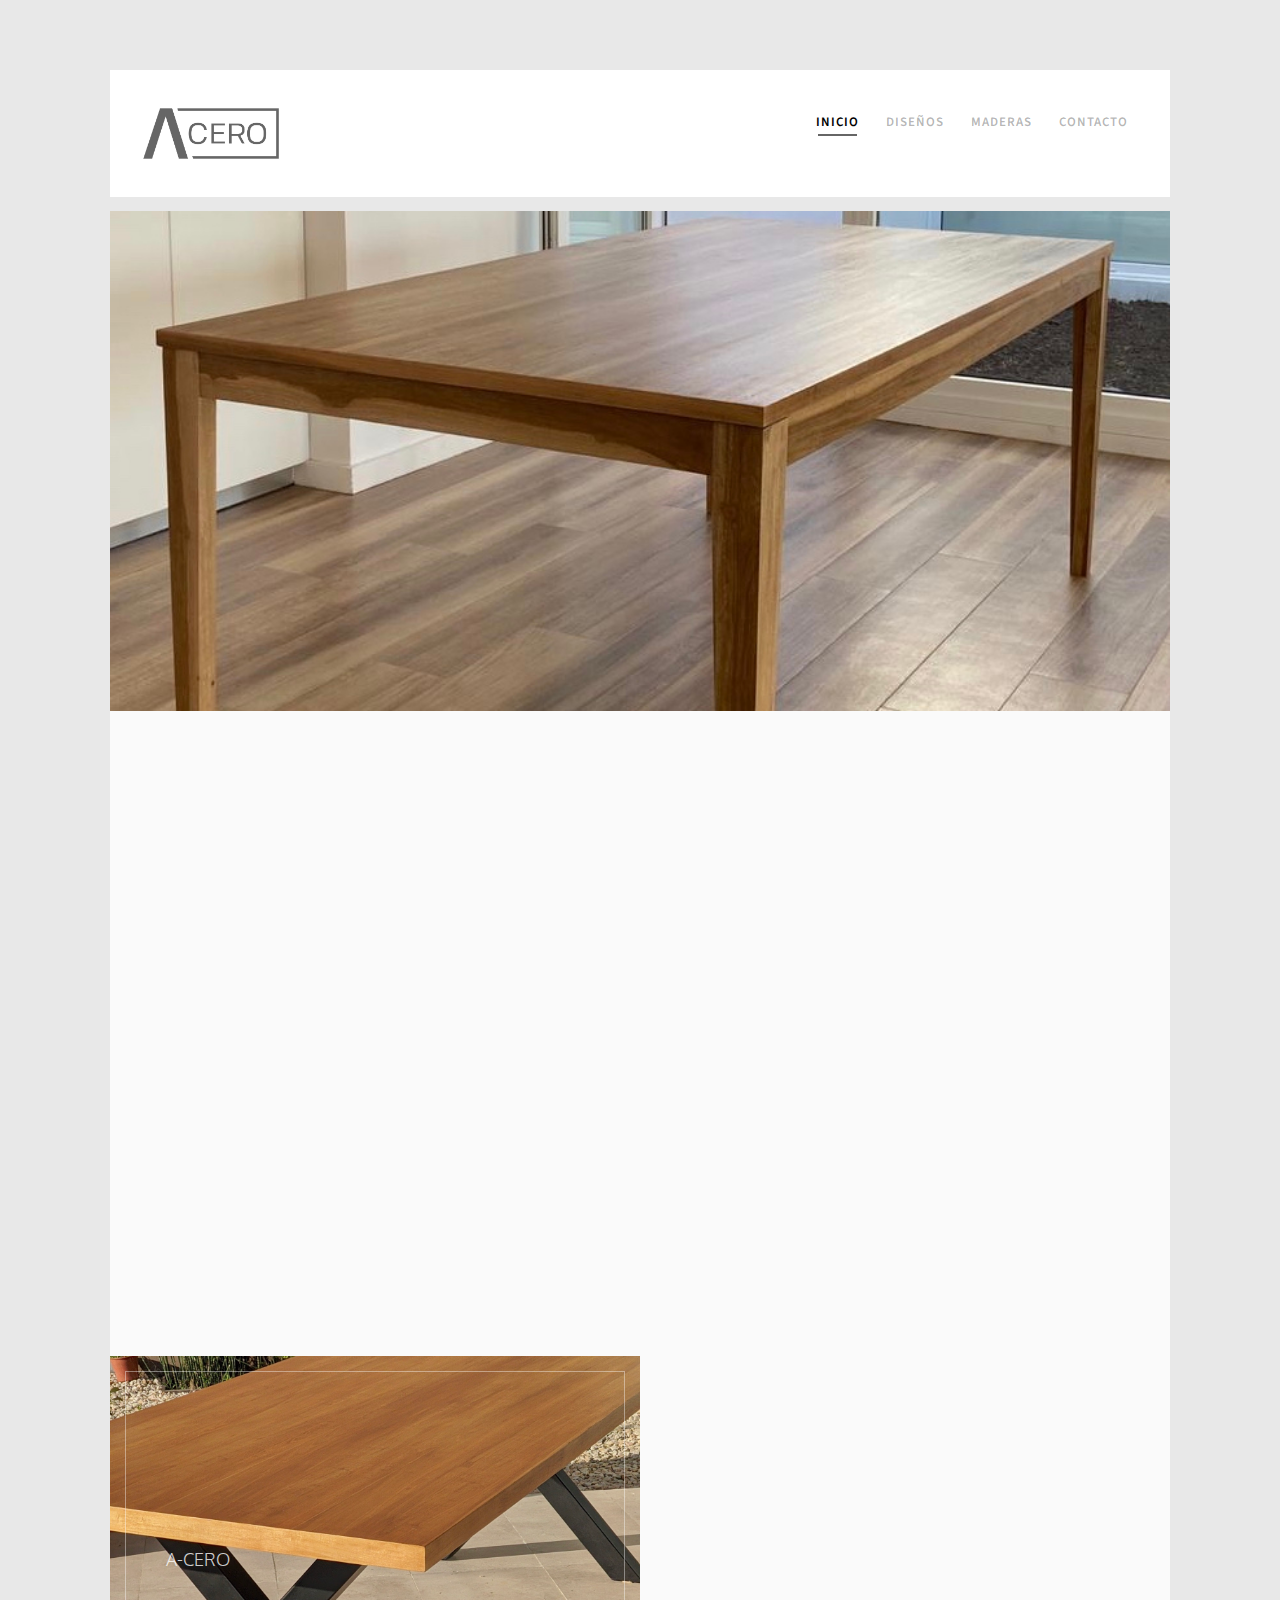
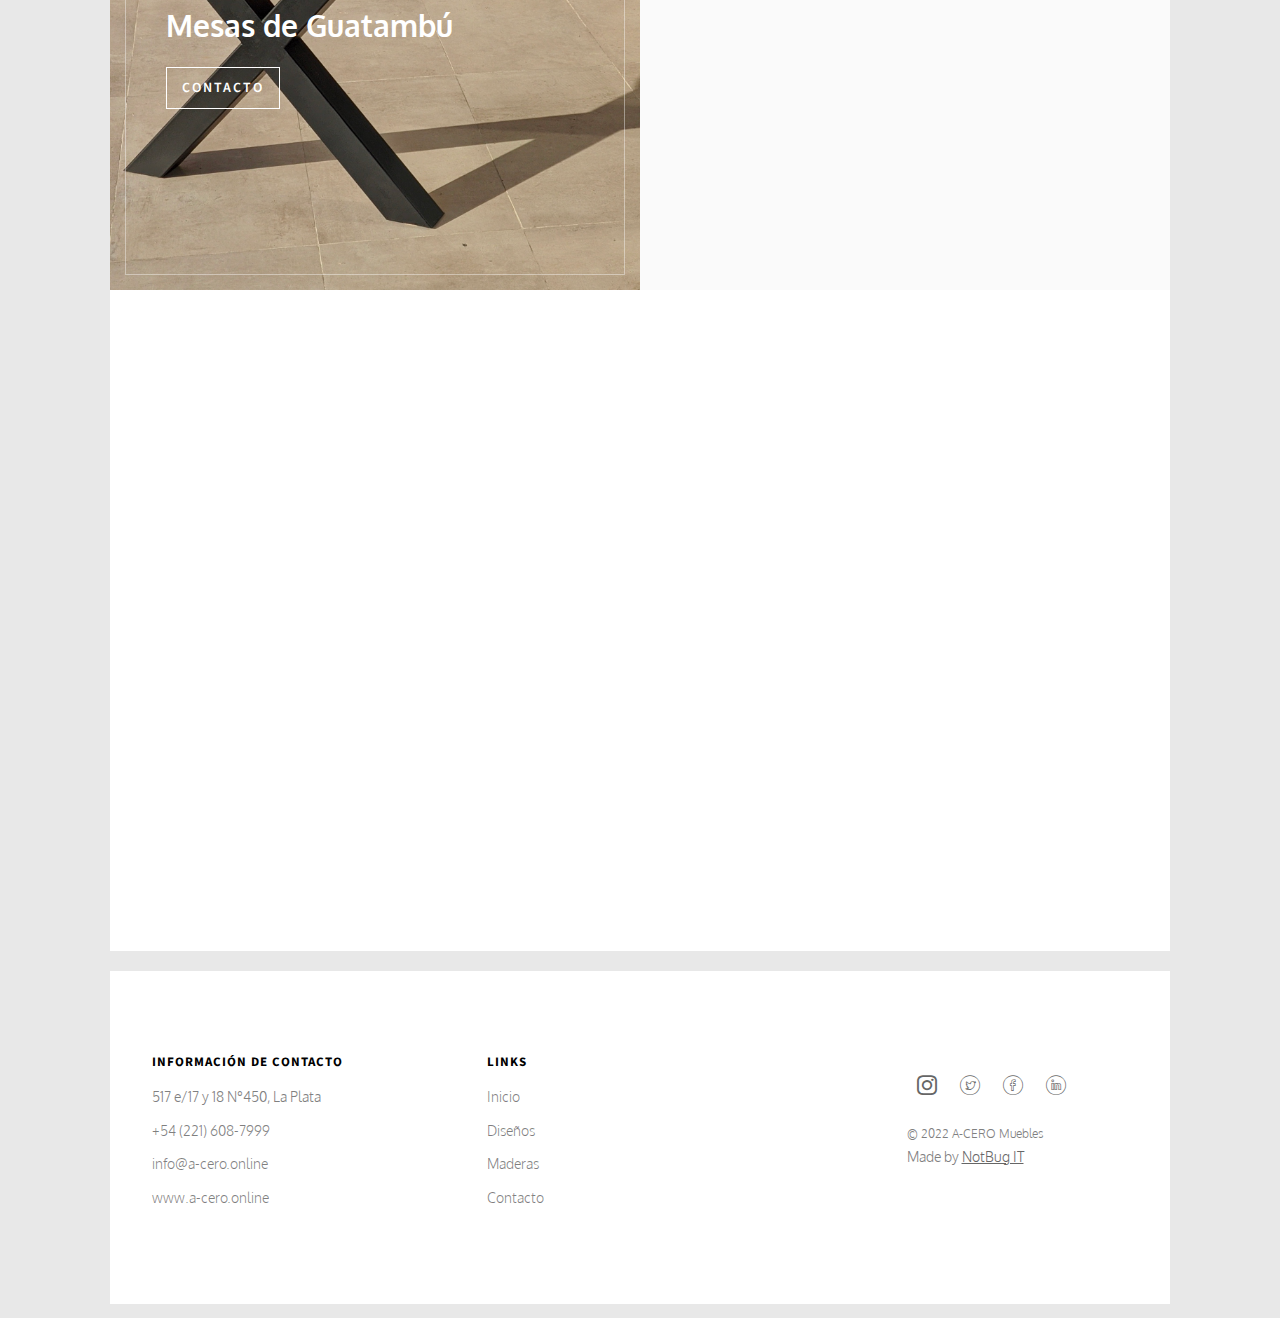
==== commit 5e16c0c9: "cambios" ====
--- a/index.html
+++ b/index.html
@@ -48,10 +48,10 @@
 					</div>
 					<div class="col-xs-10 text-right menu-1">
 						<ul>
-							<li class="active"><a href="index.html">Inicio</a></li>
-							<li><a href="about.html">Diseños</a></li>
-							<li><a href="about.html">Maderas</a></li>
-							<li><a href="contact.html">Contacto</a></li>
+							<li class="active"><a href="">Inicio</a></li>
+							<li><a href="#fh5co-work">Diseños</a></li>
+							<li><a href="#fh5co-blog">Maderas</a></li>
+							<li><a href="#fh5co-contact">Contacto</a></li>
 						</ul>
 					</div>
 				</div>
@@ -70,7 +70,7 @@
 				   			<div class="col-md-offset-3 col-md-6  col-md-pull-3 slider-text">
 				   				<div class="slider-text-inner">
 				   					<h1 style="margin-top: 200px;color: #fff; font-weight: bold;">Fabricamos muebles garantizando diseño y calidad.</h1>
-										<p><a class="btn btn-primary btn-demo text-white-demo"  href="#"></i> Contacto</a> <a class="btn btn-primary btn-learn text-white">Ver más</a></p>
+										<p><a class="btn btn-primary btn-demo text-white-demo"  href="#fh5co-contact"></i> Contacto</a> <a class="btn btn-primary btn-learn text-white" href="#fh5co-work">Ver más</a></p>
 				   				</div>
 				   			</div>
 				   		</div>
@@ -89,7 +89,7 @@
 			</div>
 			<div class="row">
 				<div class="col-md-4 text-center animate-box">
-					<a href="work-single.html" class="work"  style="background-image: url(images/IMG_3539.jpeg);">
+					<a href="#" class="work"  style="background-image: url(images/IMG_3539.jpeg);">
 						<div class="desc">
 							<h3>Racks</h3>
 							<span>TV</span>
@@ -97,7 +97,7 @@
 					</a>
 				</div>
 				<div class="col-md-4 text-center animate-box">
-					<a href="work-single.html" class="work" style="background-image: url(images/IMG_1117.jpeg);">
+					<a href="#" class="work" style="background-image: url(images/IMG_1117.jpeg);">
 						<div class="desc">
 							<h3>Escritorios</h3>
 							<span>Para oficina</span>
@@ -105,7 +105,7 @@
 					</a>
 				</div>
 				<div class="col-md-4 text-center animate-box">
-					<a href="work-single.html" class="work" style="background-image: url(images/IMG_2509.jpeg);">
+					<a href="#" class="work" style="background-image: url(images/IMG_2509.jpeg);">
 						<div class="desc">
 							<h3>Muebles</h3>
 							<span>Tipo industrial</span>
@@ -121,7 +121,7 @@
 					<div class="desc-tc">
 						<span class="featured-head">A-CERO</span>
 						<h3><a href="#">Mesas de Guatambú</a></h3>
-						<span><a href="#" class="read-button">Contacto</a></span>
+						<span><a href="#fh5co-contact" class="read-button">Contacto</a></span>
 					</div>
 				</div>
 			</div>
@@ -215,31 +215,32 @@
 					<ul class="fh5co-footer-links">
 						<li>517 e/17 y 18 N°450, La Plata</li>
 						<li><a href="tel://1234567920">+54 (221) 608-7999</a></li>
-						<li><a href="mailto:info@yoursite.com">info@acero.online</a></li>
-						<li><a href="">www.acero.online</a></li>
+						<li><a href="mailto:info@a-cero.online">info@a-cero.online</a></li>
+						<li><a href="">www.a-cero.online</a></li>
 					</ul>
 				</div>
 				<div class="col-md-3 col-md-push-1">
 					<h4>Links</h4>
 					<ul class="fh5co-footer-links">
-						<li><a href="#">Inicio</a></li>
-						<li><a href="#">Diseños</a></li>
-						<li><a href="#">Maderas</a></li>
-						<li><a href="#">Contacto</a></li>
+						<li><a href="">Inicio</a></li>
+						<li><a href="#fh5co-work">Diseños</a></li>
+						<li><a href="#fh5co-blog">Maderas</a></li>
+						<li><a href="#fh5co-contact">Contacto</a></li>
 					</ul>
 				</div>
 				<div class="col-md-offset-3 col-md-3 fh5co-widget">
 					<p>
 						<ul class="fh5co-social-icons">
-							<li><a href="#"><i class="icon-instagram"></i></a></li>
+							<li><a target="_blank" href="https://www.instagram.com/acero.ar/"><i class="icon-instagram"></i></a></li>
 							<li><a href="#"><i class="icon-twitter"></i></a></li>
 							<li><a href="#"><i class="icon-facebook"></i></a></li>
 							<li><a href="#"><i class="icon-linkedin"></i></a></li>
 						</ul>
 					</p>
-					<p>
+					<p style="margin-bottom: 0px;">
 						<small class="block">&copy; 2022 A-CERO Muebles</small> 
 					</p>
+					<p>Made by <a style="text-decoration: underline" target="_blank" href="https://notbugit.com/">NotBug IT</a></p>
 
 				</div>
 
